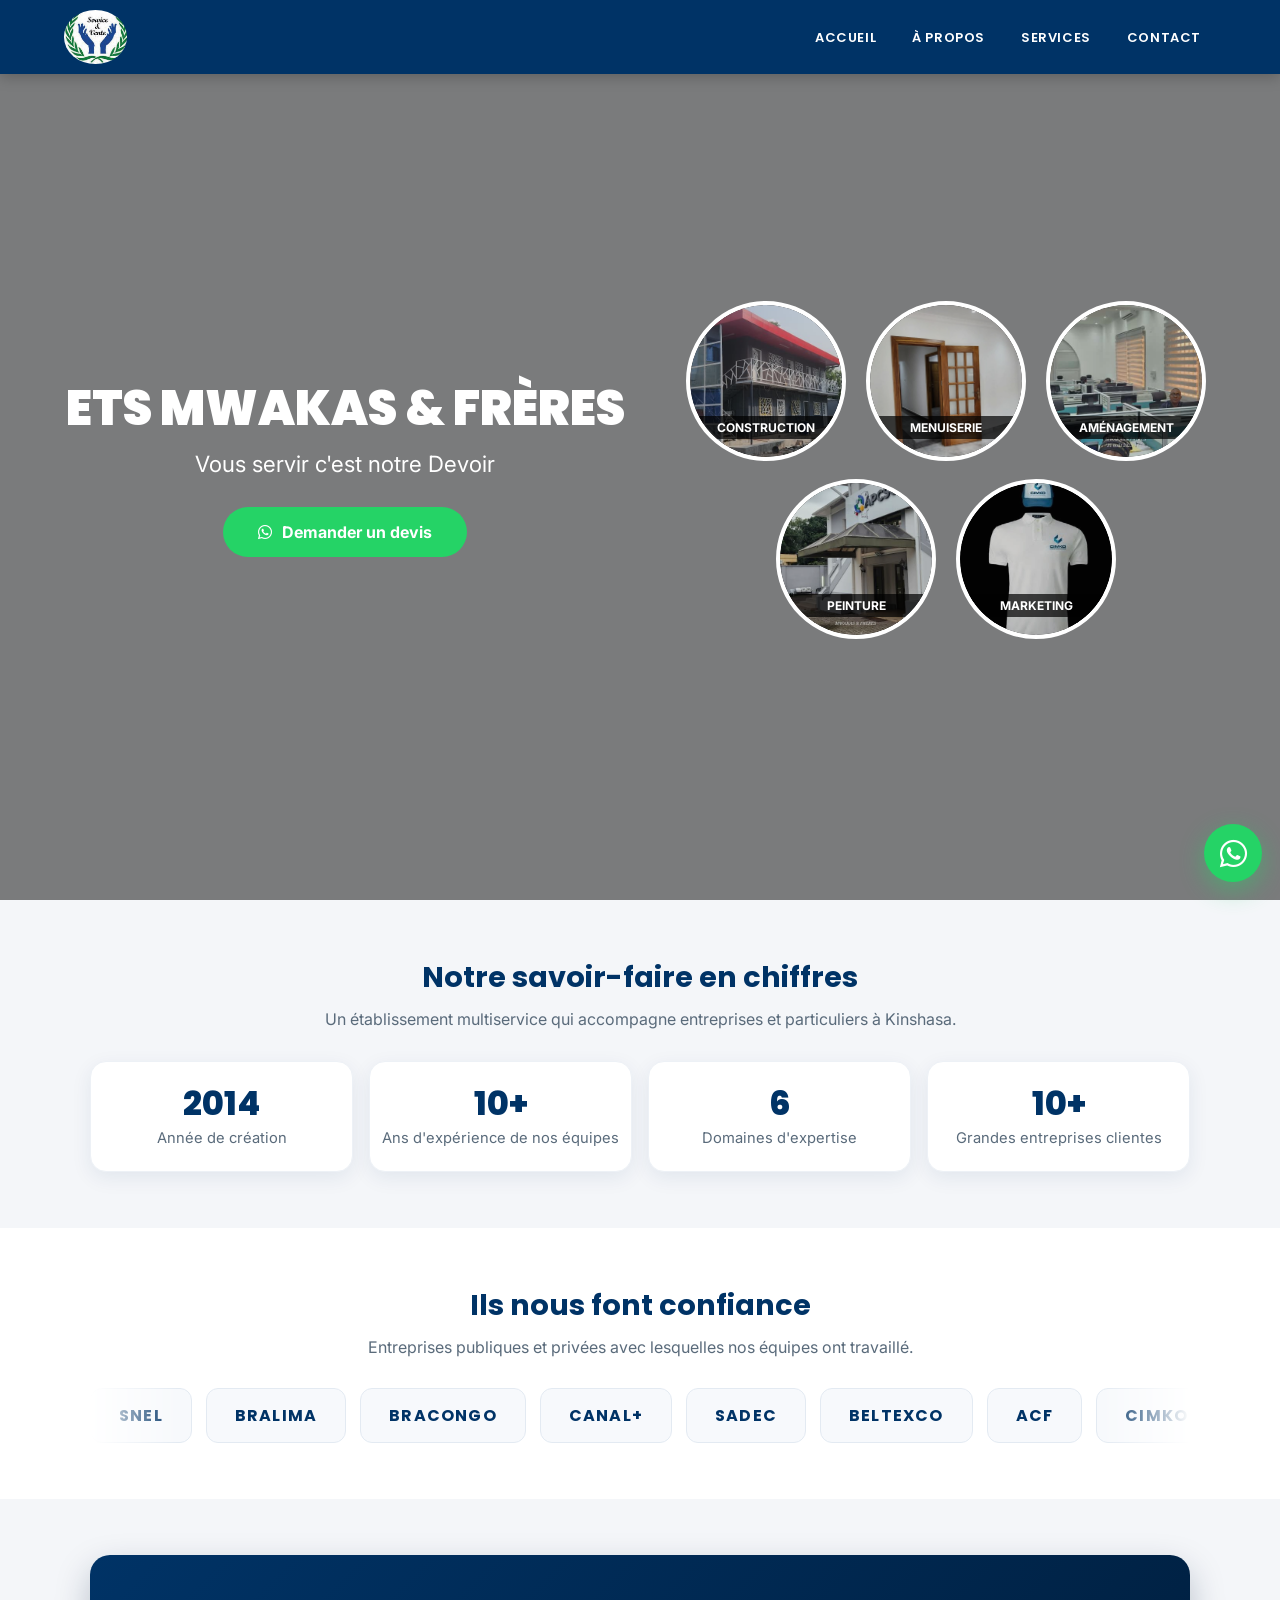
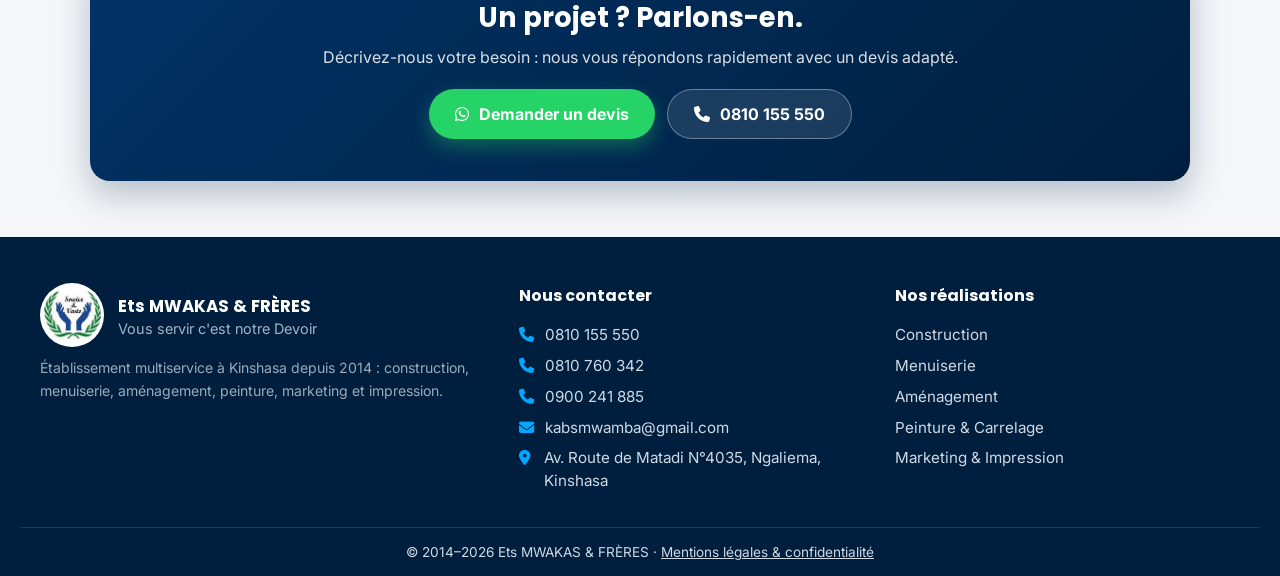
==== index.html @ efb4729e "Accueil : retour à l'image de fond d'origine Co-Authored-By: Claude Opus 5.5 <noreply@anthropic.com>" ====
<!DOCTYPE html>
<html lang="fr">
<head>
    <meta charset="UTF-8">
    <title>Ets MWAKAS &amp; FRÈRES – Construction, menuiserie et aménagement à Kinshasa</title>
<meta name="description" content="Établissement multiservice à Kinshasa depuis 2014 : génie civil, menuiserie, cloisons et aménagement, peinture, marketing et impression. Demandez votre devis sur WhatsApp.">
<meta name="theme-color" content="#003366">
<link rel="icon" type="image/png" sizes="32x32" href="images/site/favicon-32.png">
<link rel="icon" type="image/png" sizes="192x192" href="images/site/icon-192.png">
<link rel="apple-touch-icon" href="images/site/apple-touch-icon.png">
<meta property="og:type" content="website">
<meta property="og:locale" content="fr_FR">
<meta property="og:site_name" content="Ets MWAKAS &amp; FRÈRES">
<meta property="og:title" content="Ets MWAKAS &amp; FRÈRES – Construction, menuiserie et aménagement à Kinshasa">
<meta property="og:description" content="Établissement multiservice à Kinshasa depuis 2014 : génie civil, menuiserie, cloisons et aménagement, peinture, marketing et impression. Demandez votre devis sur WhatsApp.">
<meta property="og:url" content="https://muko-tech.github.io/mwakas/">
<meta property="og:image" content="https://muko-tech.github.io/mwakas/images/site/apercu-partage.jpg">
<meta property="og:image:width" content="1200">
<meta property="og:image:height" content="630">
<meta name="twitter:card" content="summary_large_image">
<link rel="preconnect" href="https://fonts.googleapis.com">
<link rel="preconnect" href="https://fonts.gstatic.com" crossorigin>
<link rel="stylesheet" href="https://fonts.googleapis.com/css2?family=Inter:wght@400;500;600;700&family=Poppins:wght@600;700;800&display=swap">
    <meta name="viewport" content="width=device-width, initial-scale=1.0">
    <!-- FontAwesome pour l'icône WhatsApp -->
    <link rel="stylesheet" href="https://cdnjs.cloudflare.com/ajax/libs/font-awesome/6.4.0/css/all.min.css">
    <style>
        /* --- STYLES GÉNÉRAUX --- */
        * {
            box-sizing: border-box;
            margin: 0;
            padding: 0;
        }

        html, body {
            font-family: 'Segoe UI', Arial, sans-serif;
            background-color: #f5f6fa;
            color: #2f3640;
            width: 100%;
            max-width: 100%;
            overflow-x: hidden;
        }

        /* --- BARRE DE NAVIGATION --- */
        nav {
            background-color: #003366;
            padding: 10px 0;
            position: fixed;
            top: 0;
            left: 0;
            width: 100%;
            z-index: 2000;
            box-shadow: 0 2px 10px rgba(0,0,0,0.3);
        }

        .nav-container {
            display: flex;
            justify-content: space-between;
            align-items: center;
            max-width: 1200px;
            margin: 0 auto;
            padding: 0 20px;
        }

        .logo img {
            height: 50px;
            width: auto;
            display: block;
        }

        .menu-toggle, .hamburger {
            display: none;
        }

        nav ul {
            list-style: none;
            display: flex;
            gap: 15px;
            margin: 0;
            padding: 0;
        }

        nav ul li a {
            color: white;
            text-decoration: none;
            padding: 8px 12px;
            font-weight: bold;
            text-transform: uppercase;
            font-size: 13px;
            white-space: nowrap;
            transition: color 0.3s;
        }

        nav ul li a:hover {
            color: #00a8ff;
        }

        /* --- SECTION HERO (GRAND ÉCRAN) --- */
        .hero {
            position: relative;
            width: 100%;
            min-height: 100vh;
            background: linear-gradient(rgba(0, 0, 0, 0.5), rgba(0, 0, 0, 0.5)), 
                        url('https://i.postimg.cc/sBZvbx2p/PEPEP.jpg') center/cover no-repeat;
            display: flex;
            align-items: center;
        }

        .hero-overlay {
            width: 100%;
            min-height: 100vh;
            display: flex;
            align-items: center;
            justify-content: flex-start;
            padding: 80px 5% 40px 5%; 
            gap: 50px;
        }

        /* --- GRILLE DE CADRES RONDS --- */
        .circle-grid {
            display: grid;
            grid-template-columns: repeat(2, 160px);
            gap: 20px;
            flex-shrink: 0;
        }

        .circle-item:nth-child(even) {
            margin-top: 40px;
        }

        .circle-item {
            position: relative;
            width: 160px;
            height: 160px;
            background: white;
            border-radius: 50%;
            transition: transform 0.3s ease;
            text-decoration: none;
            display: block;
            overflow: hidden;
            border: 4px solid white;
        }

        .circle-item:hover { 
            transform: scale(1.08); 
            z-index: 15; 
            box-shadow: 0 0 20px rgba(0, 162, 255, 0.5);
        }

        .circle-content {
            position: relative;
            width: 100%;
            height: 100%;
            background: #111;
            border-radius: 50%;
            overflow: hidden;
        }

        .circle-content img {
            width: 100%; 
            height: 100%; 
            object-fit: cover; 
            opacity: 0.85;
        }

        .circle-content span {
            position: absolute; 
            bottom: 12%; 
            left: 0; 
            width: 100%;
            color: white; 
            font-weight: bold; 
            font-size: 0.75rem;
            text-align: center; 
            background: rgba(0,0,0,0.7); 
            padding: 4px 0;
            text-transform: uppercase;
        }

        /* --- TEXTE ACCUEIL --- */
        .hero-text {
            color: white;
            flex-grow: 1;
            text-align: center;
            z-index: 5;
        }

        .hero-text h1 { 
            font-size: 3rem; 
            margin: 0; 
            font-weight: 900; 
            line-height: 1.1; 
        }

        .hero-text p { 
            font-size: 1.4rem; 
            margin: 15px 0 30px 0; 
        }

        .btn {
            background-color: #25D366;
            color: white;
            padding: 15px 35px;
            text-decoration: none;
            border-radius: 50px;
            font-weight: bold;
            display: inline-flex;
            align-items: center;
            gap: 10px;
            transition: background 0.3s;
        }

        .btn:hover { background-color: #1eb954; }

        /* ===================================================
           --- ADAPTATION MOBILE ET SCROLL ---
           =================================================== */
        @media (max-width: 768px) {
            /* 1. Navigation : Onglets serrés et "À PROPOS" sur une seule ligne */
            .nav-container {
                padding: 5px 10px;
            }

            .logo img {
                height: 38px;
            }

            nav ul {
                display: grid;
                grid-template-columns: repeat(2, auto);
                gap: 4px 10px;
                justify-content: end;
            }

            nav ul li a {
                font-size: 11px;
                padding: 2px 4px;
                white-space: nowrap !important; /* Force "À PROPOS" sur une seule ligne */
                display: block;
                text-align: center;
            }

            /* 2. Activation du SCROLL vertical sur mobile */
            .hero {
                height: auto !important;
                min-height: 100vh;
            }

            .hero-overlay {
                flex-direction: column;
                justify-content: flex-start;
                align-items: center;
                padding: 90px 15px 50px 15px; /* Espace sous la barre du haut */
                gap: 30px;
                height: auto !important;
                min-height: 100vh;
            }

            .hero-text {
                padding-right: 0;
                margin-top: 10px;
            }

            .hero-text h1 { 
                font-size: 1.8rem; 
                white-space: normal;
            }

            .hero-text p { 
                font-size: 1.1rem; 
                margin: 10px 0 20px 0;
            }

            /* 3. Disposition des bulles */
            .circle-grid {
                grid-template-columns: repeat(2, 130px);
                gap: 15px;
                margin-top: 10px;
            }

            .circle-item {
                width: 130px;
                height: 130px;
            }

            .circle-item:nth-child(even) {
                margin-top: 20px;
            }

            .circle-content span {
                font-size: 0.65rem;
            }
        }
        /* --- ACCUEIL MOBILE : tout visible sur le premier écran --- */
        @media (max-width: 768px) {
            /* Accueil : tout visible sur le premier écran */
            .hero, .hero-overlay { min-height: 100vh; min-height: 100svh; }
            .hero-overlay {
                justify-content: center !important;
                padding: 84px 16px 24px !important;
                gap: 28px !important;
            }
            .hero-text { margin-top: 0 !important; flex-grow: 0 !important; }
            .hero-text h1 { font-size: 1.75rem !important; letter-spacing: .5px; }
            .hero-text p { font-size: 1.05rem !important; margin: 8px 0 18px !important; opacity: .9; }
            .btn { padding: 13px 28px; font-size: 16px; }
            .circle-grid { grid-template-columns: repeat(2, 128px) !important; gap: 16px 22px !important; margin-top: 0 !important; }
            .circle-item { width: 128px !important; height: 128px !important; }
            .circle-item:nth-child(even) { margin-top: 18px !important; }
        }
    </style>
    <link rel="stylesheet" href="menu-mobile.css">
<link rel="stylesheet" href="site.css">
</head>
<body>

    <nav>
        <div class="nav-container">
            <div class="logo">
                <img src="images/site/logo.png" alt="Logo Ets MWAKAS &amp; FRÈRES">
            </div>

            <ul>
                <li><a href="index.html">Accueil</a></li>
                <li><a href="about.html">À propos</a></li>
                <li><a href="services.html">Services</a></li>
                <li><a href="contact.html">Contact</a></li>
            </ul>
            <button class="burger" type="button" aria-label="Ouvrir le menu" aria-expanded="false" aria-controls="menu-mobile">
                <span></span><span></span><span></span>
            </button>
        </div>
    </nav>

    <div class="menu-backdrop"></div>
    <aside class="menu-mobile" id="menu-mobile" aria-hidden="true">
        <div class="menu-label">Menu</div>
        <a href="index.html" class="menu-link active"><i class="fas fa-house"></i> Accueil <span class="chev">›</span></a>
        <a href="about.html" class="menu-link"><i class="fas fa-users"></i> À propos <span class="chev">›</span></a>
        <a href="services.html" class="menu-link"><i class="fas fa-screwdriver-wrench"></i> Services <span class="chev">›</span></a>
        <a href="contact.html" class="menu-link"><i class="fas fa-envelope"></i> Contact <span class="chev">›</span></a>
        <a href="https://wa.me/243810155550?text=Bonjour%2C%20je%20vous%20contacte%20depuis%20votre%20site.%20Je%20souhaite%20demander%20un%20devis." target="_blank" rel="noopener" class="menu-cta"><i class="fab fa-whatsapp"></i> Demander un devis</a>
        <div class="menu-slogan">Vous servir c'est notre Devoir</div>
    </aside>

    <div class="hero">
        <div class="hero-overlay">
            <div class="hero-text">
                <h1>ETS MWAKAS & FRÈRES</h1>
                <p>Vous servir c'est notre Devoir</p>
                <a href="https://wa.me/243810155550?text=Bonjour%2C%20je%20vous%20contacte%20depuis%20votre%20site.%20Je%20souhaite%20demander%20un%20devis." target="_blank" rel="noopener" class="btn">
                    <i class="fab fa-whatsapp"></i> Demander un devis
                </a>
            </div>

            <div class="circle-grid">
                <a href="portfolio-construction.html" class="circle-item">
                    <div class="circle-content">
                        <img src="images/construction/batiment-conteneurs-termine.jpg" alt="Construction">
                        <span>CONSTRUCTION</span>
                    </div>
                </a>
                <a href="portfolio-menuiserie.html" class="circle-item">
                    <div class="circle-content">
                        <img src="images/menuiserie/porte-vitree-bois-posee.jpg" alt="Menuiserie">
                        <span>MENUISERIE</span>
                    </div>
                </a>
                <a href="portfolio-cloisons.html" class="circle-item">
                    <div class="circle-content">
                        <img src="images/amenagement/open-space-cloisons-bureaux.jpg" alt="Aménagement">
                        <span>AMÉNAGEMENT</span>
                    </div>
                </a>
                <a href="portfolio-peinture.html" class="circle-item">
                    <div class="circle-content">
                        <img src="images/peinture/facade-apcsc-peinture.jpg" alt="Peinture">
                        <span>PEINTURE</span>
                    </div>
                </a>
                <a href="portfolio-marketing.html" class="circle-item">
                    <div class="circle-content">
                        <img src="images/marketing/polo-brode-logo-entreprise.jpg" alt="Marketing">
                        <span>MARKETING</span>
                    </div>
                </a>
            </div>
        </div>
    </div>


<div class="band">
  <div class="band-inner">
    <h2 class="band-title">Notre savoir-faire en chiffres</h2>
    <p class="band-sub">Un établissement multiservice qui accompagne entreprises et particuliers à Kinshasa.</p>
    <div class="stats">
      <div class="stat"><b>2014</b><span>Année de création</span></div>
      <div class="stat"><b>10+</b><span>Ans d'expérience de nos équipes</span></div>
      <div class="stat"><b>6</b><span>Domaines d'expertise</span></div>
      <div class="stat"><b>10+</b><span>Grandes entreprises clientes</span></div>
    </div>
  </div>
</div>

<div class="band band-white">
  <div class="band-inner">
    <h2 class="band-title">Ils nous font confiance</h2>
    <p class="band-sub">Entreprises publiques et privées avec lesquelles nos équipes ont travaillé.</p>
    <div class="refs"><div class="refs-track"><span class="ref">SNEL</span><span class="ref">BRALIMA</span><span class="ref">BRACONGO</span><span class="ref">CANAL+</span><span class="ref">SADEC</span><span class="ref">BELTEXCO</span><span class="ref">ACF</span><span class="ref">CIMKO</span><span class="ref">INSS</span><span class="ref">Ets LEONIDAS</span><span class="ref" aria-hidden="true">SNEL</span><span class="ref" aria-hidden="true">BRALIMA</span><span class="ref" aria-hidden="true">BRACONGO</span><span class="ref" aria-hidden="true">CANAL+</span><span class="ref" aria-hidden="true">SADEC</span><span class="ref" aria-hidden="true">BELTEXCO</span><span class="ref" aria-hidden="true">ACF</span><span class="ref" aria-hidden="true">CIMKO</span><span class="ref" aria-hidden="true">INSS</span><span class="ref" aria-hidden="true">Ets LEONIDAS</span></div></div>
  </div>
</div>

<div class="band">
  <div class="band-inner">
    <div class="cta-band">
      <h2>Un projet ? Parlons-en.</h2>
      <p>Décrivez-nous votre besoin : nous vous répondons rapidement avec un devis adapté.</p>
      <div class="cta-actions">
        <a class="btn-wa" href="https://wa.me/243810155550?text=Bonjour%2C%20je%20vous%20contacte%20depuis%20votre%20site.%20Je%20souhaite%20demander%20un%20devis." target="_blank" rel="noopener"><i class="fab fa-whatsapp"></i> Demander un devis</a>
        <a class="btn-ghost" href="tel:+243810155550"><i class="fas fa-phone"></i> 0810 155 550</a>
      </div>
    </div>
  </div>
</div>

<a class="wa-float" href="https://wa.me/243810155550?text=Bonjour%2C%20je%20vous%20contacte%20depuis%20votre%20site.%20Je%20souhaite%20demander%20un%20devis." target="_blank" rel="noopener" aria-label="Écrire sur WhatsApp"><i class="fab fa-whatsapp"></i></a>

<footer class="site-footer">
  <div class="footer-grid">
    <div class="f-brand-text">
      <div class="f-brand">
        <img src="images/site/logo.png" alt="Logo Ets MWAKAS &amp; FRÈRES">
        <div><strong>Ets MWAKAS &amp; FRÈRES</strong><span>Vous servir c'est notre Devoir</span></div>
      </div>
      <p>Établissement multiservice à Kinshasa depuis 2014 : construction, menuiserie, aménagement, peinture, marketing et impression.</p>
    </div>
    <div class="f-col">
      <h4>Nous contacter</h4>
      <a href="tel:+243810155550"><i class="fas fa-phone"></i> 0810 155 550</a>
      <a href="tel:+243810760342"><i class="fas fa-phone"></i> 0810 760 342</a>
      <a href="tel:+243900241885"><i class="fas fa-phone"></i> 0900 241 885</a>
      <a href="mailto:kabsmwamba@gmail.com"><i class="fas fa-envelope"></i> kabsmwamba@gmail.com</a>
      <p><i class="fas fa-location-dot"></i> Av. Route de Matadi N°4035, Ngaliema, Kinshasa</p>
    </div>
    <div class="f-col">
      <h4>Nos réalisations</h4>
      <a href="portfolio-construction.html">Construction</a>
      <a href="portfolio-menuiserie.html">Menuiserie</a>
      <a href="portfolio-cloisons.html">Aménagement</a>
      <a href="portfolio-peinture.html">Peinture &amp; Carrelage</a>
      <a href="portfolio-marketing.html">Marketing &amp; Impression</a>
    </div>
  </div>
  <div class="footer-bottom">© 2014–2026 Ets MWAKAS &amp; FRÈRES · <a href="mentions-legales.html">Mentions légales &amp; confidentialité</a></div>
</footer>
    <script src="menu-mobile.js"></script>
<script src="site.js"></script>

</body>
</html>
---- menu-mobile.css ----
/* Menu mobile Ets MWAKAS & FRÈRES — burger + panneau latéral (téléphone uniquement) */
/* ===================================================
   --- MENU MOBILE (burger) — téléphone uniquement ---
   =================================================== */
.burger, .menu-mobile, .menu-backdrop { display: none; }

/* Dimensionnement identique sur toutes les pages */
.burger, .menu-mobile, .menu-mobile * { box-sizing: border-box; }

/* Anciens menus burger remplacés */
.menu-toggle, .hamburger { display: none !important; }

@media (max-width: 768px) {
    nav { padding: 0; }
    .nav-container { height: 64px; padding: 0 16px; }
    .logo img { height: 42px; border-radius: 6px; }
    nav ul { display: none !important; }

    /* Bouton burger */
    .burger {
        display: flex; flex-direction: column; justify-content: center; gap: 6px;
        width: 46px; height: 46px; padding: 0 11px;
        background: rgba(255,255,255,0.08); border: 1px solid rgba(255,255,255,0.18);
        border-radius: 12px; cursor: pointer; position: relative; z-index: 2200;
        -webkit-tap-highlight-color: transparent;
    }
    .burger span {
        display: block; height: 2px; width: 100%; background: #fff; border-radius: 2px;
        transition: transform .35s ease, opacity .25s ease;
    }
    .burger span:nth-child(2) { width: 70%; margin-left: auto; }
    body.menu-open .burger span:nth-child(1) { transform: translateY(8px) rotate(45deg); }
    body.menu-open .burger span:nth-child(2) { opacity: 0; }
    body.menu-open .burger span:nth-child(3) { transform: translateY(-8px) rotate(-45deg); }

    /* Fond assombri */
    .menu-backdrop {
        display: block; position: fixed; inset: 0; z-index: 2050;
        background: rgba(0, 20, 40, 0.45);
        -webkit-backdrop-filter: blur(4px); backdrop-filter: blur(4px);
        opacity: 0; pointer-events: none; transition: opacity .35s ease;
    }
    body.menu-open .menu-backdrop { opacity: 1; pointer-events: auto; }

    /* Panneau qui glisse depuis la droite */
    .menu-mobile {
        display: flex; flex-direction: column;
        position: fixed; top: 0; right: 0; bottom: 0; z-index: 2100;
        width: 84%; max-width: 360px;
        padding: 90px 24px calc(24px + env(safe-area-inset-bottom));
        background: linear-gradient(160deg, #003366 0%, #001a33 100%);
        box-shadow: -10px 0 40px rgba(0,0,0,0.35);
        border-radius: 24px 0 0 24px;
        transform: translateX(105%); transition: transform .4s cubic-bezier(.22,.9,.3,1);
    }
    body.menu-open .menu-mobile { transform: translateX(0); }
    body.menu-open { overflow: hidden; }

    .menu-mobile .menu-label {
        color: rgba(255,255,255,0.5); font-size: 12px; letter-spacing: 2px;
        text-transform: uppercase; margin-bottom: 14px;
    }
    .menu-mobile a.menu-link {
        display: flex; align-items: center; gap: 16px;
        color: #fff; text-decoration: none; font-size: 20px; font-weight: 600;
        padding: 16px 14px; border-radius: 14px; margin-bottom: 6px;
        opacity: 0; transform: translateX(20px);
        transition: background .2s, opacity .4s ease, transform .4s ease;
    }
    .menu-mobile a.menu-link i {
        width: 40px; height: 40px; display: grid; place-items: center;
        background: rgba(255,255,255,0.08); border-radius: 12px; font-size: 16px; color: #00a8ff;
    }
    .menu-mobile a.menu-link .chev { margin-left: auto; opacity: .4; font-size: 14px; }
    .menu-mobile a.menu-link:active, .menu-mobile a.menu-link.active { background: rgba(0,168,255,0.15); }
    body.menu-open .menu-mobile a.menu-link { opacity: 1; transform: none; }
    body.menu-open .menu-mobile a.menu-link:nth-of-type(1) { transition-delay: .08s; }
    body.menu-open .menu-mobile a.menu-link:nth-of-type(2) { transition-delay: .13s; }
    body.menu-open .menu-mobile a.menu-link:nth-of-type(3) { transition-delay: .18s; }
    body.menu-open .menu-mobile a.menu-link:nth-of-type(4) { transition-delay: .23s; }

    .menu-mobile .menu-cta {
        margin-top: auto; display: flex; justify-content: center; align-items: center; gap: 10px;
        background: #25D366; color: #fff; text-decoration: none; font-weight: bold; font-size: 17px;
        padding: 16px; border-radius: 16px; box-shadow: 0 8px 20px rgba(37,211,102,0.3);
    }
    .menu-mobile .menu-slogan {
        text-align: center; color: rgba(255,255,255,0.55); font-size: 13px; margin-top: 14px;
    }
}
---- site.css ----
/* =====================================================================
   Ets MWAKAS & FRÈRES — styles communs à toutes les pages
   (chargé en dernier : harmonise polices, menu, pied de page,
    bouton WhatsApp, visionneuse photo, filtres, bandeaux)
   ===================================================================== */

:root {
  --navy: #003366;
  --navy-dark: #001f3f;
  --accent: #00a8ff;
  --wa: #25D366;
  --text: #2f3640;
  --muted: #5a6b7b;
  --bg: #f4f6f9;
  --font-title: 'Poppins', 'Segoe UI', Arial, sans-serif;
  --font-text: 'Inter', 'Segoe UI', Arial, sans-serif;
}

html, body { font-family: var(--font-text); background: var(--bg); color: var(--text); }
h1, h2, h3, h4, .hero h1 { font-family: var(--font-title); }
img { max-width: 100%; }

/* ---------- Menu du haut (ordinateur) : identique sur toutes les pages ---------- */
@media (min-width: 769px) {
  nav { background: var(--navy) !important; padding: 10px 0 !important;
        box-shadow: 0 2px 14px rgba(0,0,0,.25) !important; top: 0; left: 0; }
  nav .nav-container { max-width: 1200px; margin: 0 auto; padding: 0 24px;
        display: flex; justify-content: space-between; align-items: center; }
  nav .logo img { height: 54px !important; width: auto; display: block; }
  nav ul { display: flex !important; gap: 6px !important; list-style: none; margin: 0; padding: 0; }
  nav ul li a { font-family: var(--font-title) !important; font-size: 13px !important; font-weight: 600 !important;
        text-transform: uppercase !important; letter-spacing: .6px; color: #fff !important;
        padding: 9px 15px !important; border-radius: 8px; text-decoration: none; transition: background .2s; }
  nav ul li a:hover, nav ul li a.active { background: rgba(255,255,255,.12); color: #fff !important; }
}
nav .logo img { border-radius: 50%; }

/* ---------- Accueil : 5 bulles (3 + 2, en nid d'abeille) ---------- */
.circle-grid { display: flex !important; flex-wrap: wrap; justify-content: center;
               gap: 18px 20px !important; width: min(540px, 100%); }
.circle-grid .circle-item, .circle-grid .circle-item:nth-child(n) {
  width: 160px !important; height: 160px !important; margin: 0 !important; }
@media (max-width: 768px) {
  .circle-grid { gap: 12px !important; width: min(340px, 100%); }
  .circle-grid .circle-item, .circle-grid .circle-item:nth-child(n) { width: 100px !important; height: 100px !important; }
  .circle-content span { font-size: .56rem !important; padding: 3px 0 !important; bottom: 13% !important; letter-spacing: .3px; }
}

/* ---------- Suppression des effets de survol inutiles (cartes qui montent) ---------- */
.about-text-card:hover, .feature-card:hover, .contact-info-card:hover, .contact-img-box:hover,
.service-card:hover, .circle-item:hover, .about-img-box:hover img { transform: none !important; }
.gallery img:hover { transform: scale(1.03) !important; }

/* ---------- Bouton WhatsApp flottant ---------- */
.wa-float {
  position: fixed; right: 18px; bottom: calc(18px + env(safe-area-inset-bottom)); z-index: 1900;
  width: 58px; height: 58px; border-radius: 50%; background: var(--wa); color: #fff;
  display: grid; place-items: center; font-size: 31px; text-decoration: none;
  box-shadow: 0 8px 24px rgba(37,211,102,.45); animation: wa-pulse 2.6s ease-out infinite;
}
.wa-float:hover { filter: brightness(1.05); }
@keyframes wa-pulse {
  0% { box-shadow: 0 0 0 0 rgba(37,211,102,.55), 0 8px 24px rgba(37,211,102,.4); }
  70% { box-shadow: 0 0 0 16px rgba(37,211,102,0), 0 8px 24px rgba(37,211,102,.4); }
  100% { box-shadow: 0 0 0 0 rgba(37,211,102,0), 0 8px 24px rgba(37,211,102,.4); }
}
body.menu-open .wa-float, body.lb-open .wa-float { display: none; }
@media (max-width: 768px) { .wa-float { width: 54px; height: 54px; font-size: 28px; right: 14px; } }

/* ---------- Bandeaux (chiffres, références, appel à l'action) ---------- */
.band { padding: 56px 20px; }
.band-inner { max-width: 1100px; margin: 0 auto; }
.band-title { font-family: var(--font-title); color: var(--navy); text-align: center;
              font-size: 1.8rem; font-weight: 700; margin: 0 0 8px; }
.band-sub { text-align: center; color: var(--muted); margin: 0 auto 28px; max-width: 640px; line-height: 1.6; }
.band-white { background: #fff; }

.stats { display: grid; grid-template-columns: repeat(4, 1fr); gap: 16px; }
.stat { background: #fff; border-radius: 16px; padding: 24px 12px; text-align: center;
        box-shadow: 0 6px 20px rgba(0,51,102,.08); border: 1px solid #edf1f6; }
.stat b { display: block; font-family: var(--font-title); font-size: 2.1rem; font-weight: 800; color: var(--navy); line-height: 1.1; }
.stat span { display: block; margin-top: 6px; color: var(--muted); font-size: .92rem; }

.refs { overflow: hidden; -webkit-mask-image: linear-gradient(90deg, transparent, #000 8%, #000 92%, transparent);
        mask-image: linear-gradient(90deg, transparent, #000 8%, #000 92%, transparent); }
.refs-track { display: flex; gap: 14px; width: max-content; animation: defile 32s linear infinite; }
.ref { font-family: var(--font-title); font-weight: 700; letter-spacing: 1.2px; color: var(--navy);
       background: #f7f9fc; border: 1px solid #e3eaf2; border-radius: 12px; padding: 14px 28px; white-space: nowrap; }
.refs:hover .refs-track { animation-play-state: paused; }
@keyframes defile { to { transform: translateX(-50%); } }
@media (prefers-reduced-motion: reduce) {
  .refs-track { animation: none; flex-wrap: wrap; width: auto; justify-content: center; }
  .refs-track .ref[aria-hidden="true"] { display: none; }
  .wa-float { animation: none; }
}

.cta-band { background: linear-gradient(135deg, var(--navy), var(--navy-dark)); color: #fff; text-align: center;
            border-radius: 20px; padding: 42px 22px; box-shadow: 0 14px 34px rgba(0,31,63,.25); }
.cta-band h2 { font-family: var(--font-title); font-size: 1.7rem; margin: 0 0 8px; color: #fff; }
.cta-band p { margin: 0 0 22px; opacity: .85; }
.cta-actions { display: flex; gap: 12px; justify-content: center; flex-wrap: wrap; }
.btn-wa, .btn-ghost { display: inline-flex; align-items: center; gap: 10px; padding: 14px 26px; border-radius: 999px;
                      font-weight: 700; text-decoration: none; font-size: 1rem; }
.btn-wa { background: var(--wa); color: #fff; box-shadow: 0 8px 20px rgba(37,211,102,.35); }
.btn-ghost { background: rgba(255,255,255,.1); color: #fff; border: 1px solid rgba(255,255,255,.35); }

@media (max-width: 768px) {
  .band { padding: 40px 16px; }
  .band-title { font-size: 1.4rem !important; margin: 0 0 8px !important; }
  .stats { grid-template-columns: repeat(2, 1fr); gap: 12px; }
  .stat b { font-size: 1.7rem; }
  .cta-band h2 { font-size: 1.35rem !important; margin: 0 0 8px !important; }
  .btn-wa, .btn-ghost { width: 100%; justify-content: center; }
}

/* ---------- Galeries : filtres ---------- */
.gallery-filters { max-width: 1200px; margin: 30px auto 0; padding: 0 20px; display: flex; gap: 10px;
                   flex-wrap: wrap; justify-content: center; }
.gallery-filters button { font: 600 14px var(--font-text); border: 1px solid #cfdbe7; background: #fff; color: var(--navy);
                          padding: 9px 18px; border-radius: 999px; cursor: pointer; white-space: nowrap; transition: .2s; }
.gallery-filters button .n { opacity: .55; font-weight: 500; margin-left: 4px; }
.gallery-filters button.active { background: var(--navy); color: #fff; border-color: var(--navy); }
.gallery-filters + .gallery { padding-top: 24px !important; }
.gallery img[hidden] { display: none !important; }
@media (max-width: 768px) {
  .gallery-filters { flex-wrap: nowrap; overflow-x: auto; justify-content: flex-start; padding: 0 16px 4px;
                     margin-top: 20px; scrollbar-width: none; }
  .gallery-filters::-webkit-scrollbar { display: none; }
}

/* ---------- Galeries : autres réalisations ---------- */
.real-cards { display: grid; grid-template-columns: repeat(4, 1fr); gap: 16px; margin-bottom: 36px; }
.real-card { position: relative; display: block; border-radius: 14px; overflow: hidden; aspect-ratio: 4 / 3;
             text-decoration: none; box-shadow: 0 6px 18px rgba(0,0,0,.12); }
.real-card img { width: 100%; height: 100%; object-fit: cover; display: block; transition: transform .4s; }
.real-card:hover img { transform: scale(1.05); }
.real-card span { position: absolute; left: 0; right: 0; bottom: 0; padding: 26px 14px 12px; color: #fff;
                  font: 700 1rem var(--font-title); background: linear-gradient(transparent, rgba(0,0,0,.75)); }
@media (max-width: 768px) { .real-cards { grid-template-columns: repeat(2, 1fr); gap: 12px; } }

/* ---------- Visionneuse photo ---------- */
.lb { position: fixed; inset: 0; z-index: 3000; background: rgba(4,10,20,.95); display: none;
      align-items: center; justify-content: center; touch-action: pan-y; }
.lb.open { display: flex; }
.lb img { max-width: 92vw; max-height: 78vh; border-radius: 10px; box-shadow: 0 20px 60px rgba(0,0,0,.6);
          user-select: none; -webkit-user-drag: none; transition: opacity .2s; }
.lb-btn { position: absolute; border: 0; cursor: pointer; color: #fff; background: rgba(255,255,255,.12);
          display: grid; place-items: center; border-radius: 50%; transition: background .2s; }
.lb-btn:hover { background: rgba(255,255,255,.25); }
.lb-prev, .lb-next { top: 50%; transform: translateY(-50%); width: 54px; height: 54px; font-size: 22px; }
.lb-prev { left: 18px; } .lb-next { right: 18px; }
.lb-close { top: 14px; right: 14px; width: 46px; height: 46px; font-size: 22px; }
.lb-count { pointer-events: none; position: absolute; top: 26px; left: 22px; color: #fff; font: 600 14px var(--font-text); opacity: .85; }
.lb-cap { pointer-events: none; position: absolute; left: 0; right: 0; bottom: calc(22px + env(safe-area-inset-bottom)); text-align: center;
          color: #dfe7ef; font-size: 14px; padding: 0 70px; }
@media (max-width: 768px) {
  .lb img { max-width: 100vw; max-height: 70vh; border-radius: 0; }
  .lb-prev, .lb-next { top: auto; bottom: calc(14px + env(safe-area-inset-bottom)); transform: none; width: 48px; height: 48px; }
  .lb-prev { left: 14px; } .lb-next { right: 14px; }
  .lb-cap { bottom: calc(28px + env(safe-area-inset-bottom)); font-size: 13px; padding: 0 74px; }
}

/* ---------- Page Contact : carte ---------- */
.map-box { padding: 0 !important; overflow: hidden; position: relative; min-height: 340px; background: #e8eef4; }
.map-box iframe { width: 100%; height: 100%; min-height: 340px; border: 0; display: block; }
.map-btn { position: absolute; left: 50%; bottom: 16px; transform: translateX(-50%); background: var(--navy); color: #fff;
           text-decoration: none; padding: 11px 20px; border-radius: 999px; font-weight: 700; font-size: .95rem;
           box-shadow: 0 6px 18px rgba(0,0,0,.25); white-space: nowrap; display: inline-flex; gap: 8px; align-items: center; }
.contact-detail a { color: inherit; text-decoration: none; border-bottom: 1px dashed rgba(0,51,102,.35); }
.contact-detail a:hover { color: var(--navy); }

/* ---------- Page Services : actions des cartes ---------- */
.service-actions { display: flex; flex-direction: column; gap: 8px; margin-top: 18px; }
.service-actions .btn-service { margin-top: 0 !important; }
.btn-real { color: var(--muted); font-size: .88rem; font-weight: 600; text-decoration: none; }
.btn-real:hover { color: var(--navy); }

/* ---------- Pied de page commun ---------- */
footer.site-footer { background: var(--navy-dark); color: #cfd9e4; padding: 46px 20px 0; margin: 0; text-align: left; font-size: .95rem; }
.footer-grid { max-width: 1200px; margin: 0 auto; display: grid; grid-template-columns: 1.3fr 1fr 1fr; gap: 30px; padding-bottom: 30px; }
.f-brand { display: flex; gap: 14px; align-items: center; }
.f-brand img { width: 64px; height: 64px; object-fit: contain; background: #fff; border-radius: 50%; padding: 3px; }
.f-brand strong { display: block; color: #fff; font-family: var(--font-title); font-size: 1.05rem; }
.f-brand span { font-size: .9rem; opacity: .8; }
.f-brand-text p { margin: 10px 0 0; font-size: .88rem; line-height: 1.6; opacity: .75; }
.site-footer h4 { color: #fff; font-family: var(--font-title); font-size: 1rem; margin: 0 0 12px !important; text-align: left !important; }
.site-footer .f-col a, .site-footer .f-col p { color: #cfd9e4; text-decoration: none; display: flex; gap: 10px; align-items: baseline;
                                               padding: 4px 0; margin: 0; line-height: 1.5; }
.site-footer .f-col a:hover { color: #fff; }
.site-footer .f-col i { width: 16px; color: var(--accent); }
.footer-bottom { border-top: 1px solid rgba(255,255,255,.12); text-align: center; padding: 16px 16px calc(16px + env(safe-area-inset-bottom)); font-size: .85rem; }
.footer-bottom a { color: #cfd9e4; text-decoration: underline; }
@media (max-width: 768px) {
  footer.site-footer { padding: 36px 18px 0; }
  .footer-grid { grid-template-columns: 1fr; gap: 24px; }
  .footer-bottom { padding-bottom: calc(80px + env(safe-area-inset-bottom)); }
}
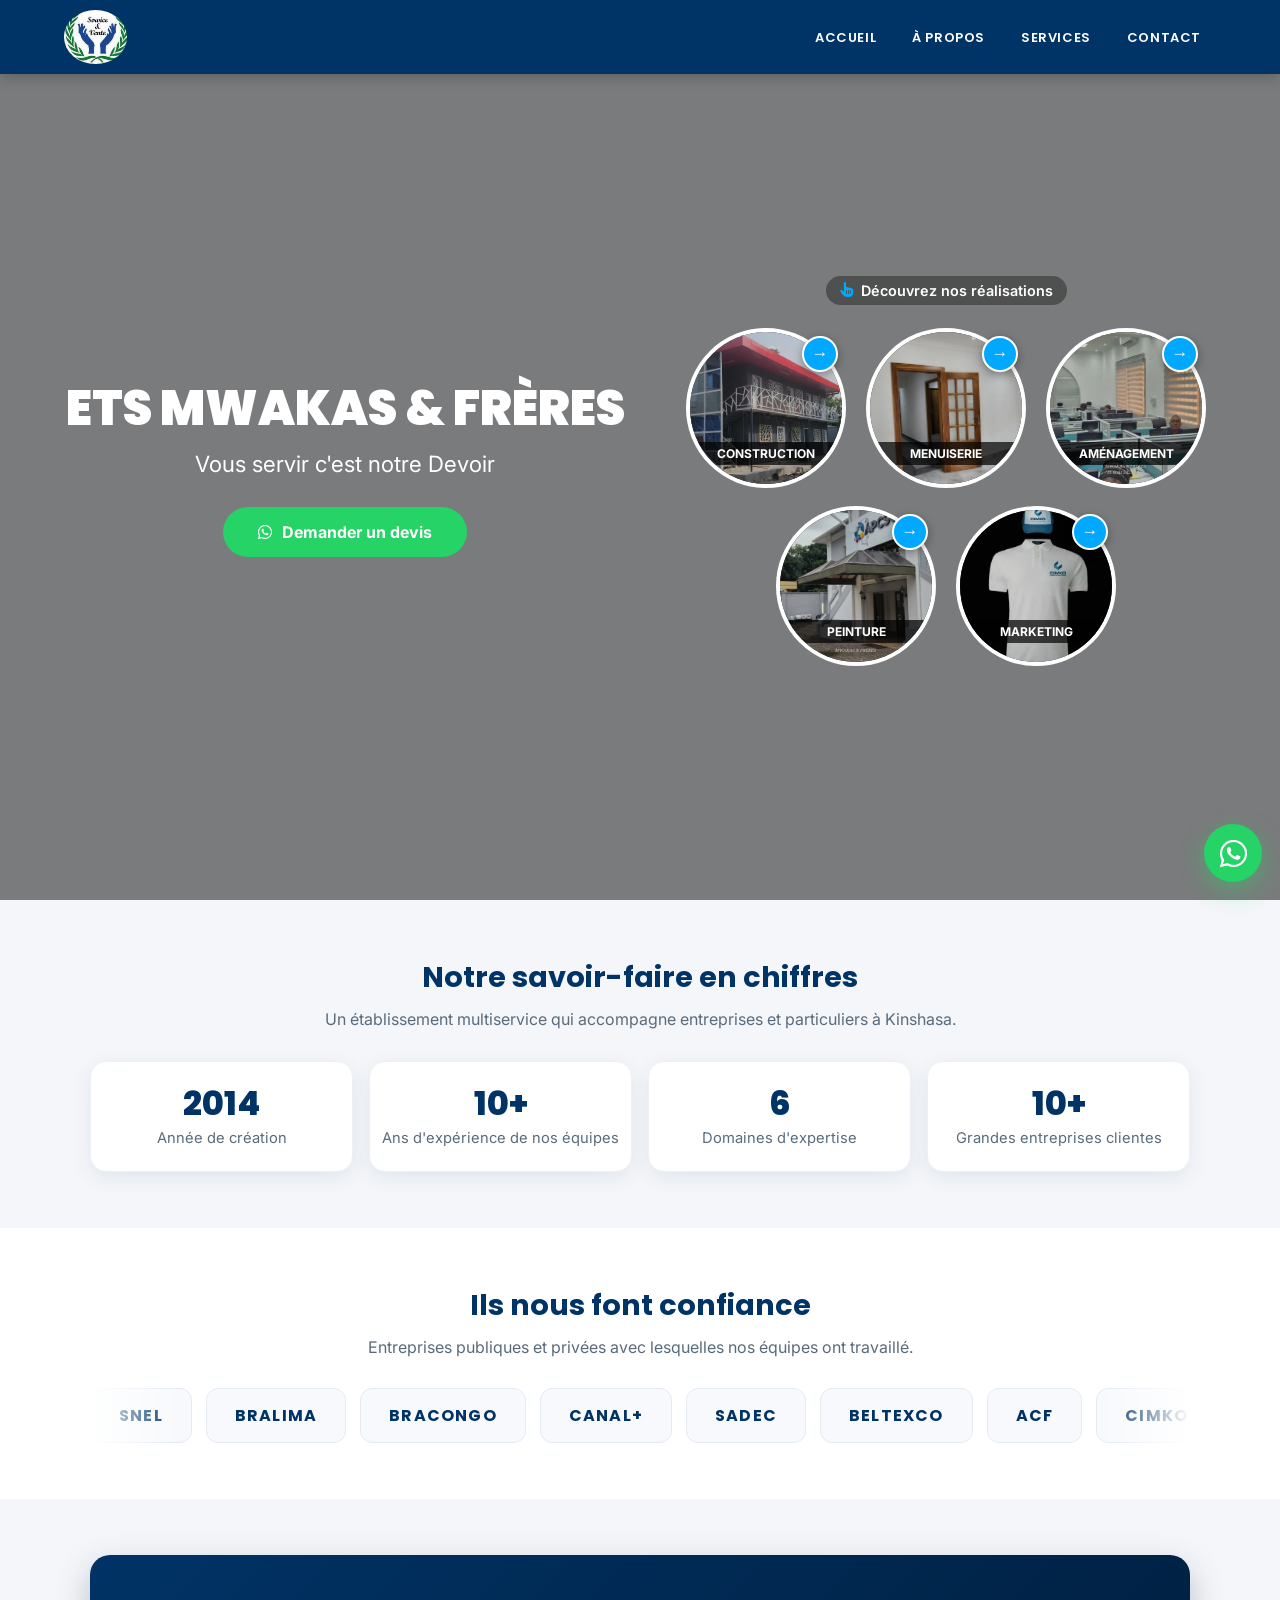
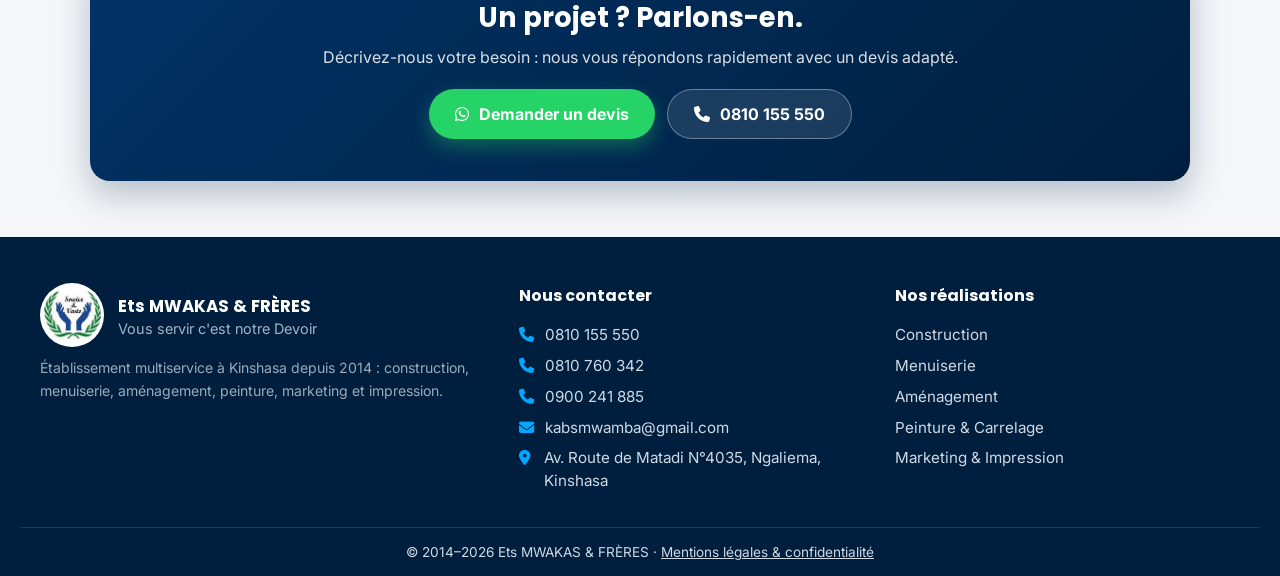
==== commit 31aa8b6e: "Accueil : bulles visiblement cliquables (flèche, invitation, halo d'appel, effet au toucher) Co-Auth" ====
--- a/index.html
+++ b/index.html
@@ -354,6 +354,7 @@
             </div>
 
             <div class="circle-grid">
+                <p class="circle-hint"><span><i class="fas fa-hand-pointer"></i> Découvrez nos réalisations</span></p>
                 <a href="portfolio-construction.html" class="circle-item">
                     <div class="circle-content">
                         <img src="images/construction/batiment-conteneurs-termine.jpg" alt="Construction">
--- a/site.css
+++ b/site.css
@@ -48,7 +48,7 @@
 
 /* ---------- Suppression des effets de survol inutiles (cartes qui montent) ---------- */
 .about-text-card:hover, .feature-card:hover, .contact-info-card:hover, .contact-img-box:hover,
-.service-card:hover, .circle-item:hover, .about-img-box:hover img { transform: none !important; }
+.service-card:hover, .about-img-box:hover img { transform: none !important; }
 .gallery img:hover { transform: scale(1.03) !important; }
 
 /* ---------- Bouton WhatsApp flottant ---------- */
@@ -195,3 +195,44 @@
   .footer-grid { grid-template-columns: 1fr; gap: 24px; }
   .footer-bottom { padding-bottom: calc(80px + env(safe-area-inset-bottom)); }
 }
+
+/* ---------- Accueil : montrer que les bulles sont cliquables ---------- */
+.circle-hint { flex-basis: 100%; text-align: center; margin: 0 0 4px; }
+.circle-hint span { display: inline-flex; align-items: center; gap: 8px; color: #fff; font: 600 .9rem var(--font-text);
+                    background: rgba(0,0,0,.35); border: 1px solid rgba(255,255,255,.25); padding: 6px 14px; border-radius: 999px;
+                    -webkit-backdrop-filter: blur(4px); backdrop-filter: blur(4px); }
+.circle-hint i { color: var(--accent); }
+.circle-grid .circle-item { overflow: visible !important; cursor: pointer; transition: transform .25s ease, box-shadow .25s ease, border-color .25s ease !important; }
+/* petite flèche : le signe universel « on peut ouvrir » */
+.circle-grid .circle-item::after {
+  content: "\2192"; font-family: Arial, sans-serif; font-weight: 700; line-height: 1;
+  position: absolute; right: 4px; top: 4px; width: 32px; height: 32px; border-radius: 50%;
+  background: var(--accent); color: #fff; font-size: 17px; display: grid; place-items: center;
+  border: 2px solid #fff; box-shadow: 0 3px 10px rgba(0,0,0,.35); transition: transform .25s ease; z-index: 2;
+}
+.circle-grid .circle-content img { transition: transform .4s ease, opacity .3s; }
+@media (hover: hover) {
+  .circle-grid .circle-item:hover { transform: translateY(-4px) scale(1.04) !important; border-color: var(--accent) !important;
+                                    box-shadow: 0 10px 28px rgba(0,168,255,.45) !important; }
+  .circle-grid .circle-item:hover::after { transform: translateX(3px); }
+  .circle-grid .circle-item:hover .circle-content img { transform: scale(1.08); opacity: 1; }
+}
+.circle-grid .circle-item:active { transform: scale(.95) !important; }
+.circle-grid .circle-item:focus-visible { outline: 3px solid var(--accent); outline-offset: 4px; }
+/* invitation discrète au chargement : un halo passe d'une bulle à l'autre, deux fois */
+.circle-grid .circle-item { animation: bulle-invite 1.6s ease-out 2; }
+.circle-grid .circle-item:nth-of-type(1) { animation-delay: .8s; }
+.circle-grid .circle-item:nth-of-type(2) { animation-delay: 1.05s; }
+.circle-grid .circle-item:nth-of-type(3) { animation-delay: 1.3s; }
+.circle-grid .circle-item:nth-of-type(4) { animation-delay: 1.55s; }
+.circle-grid .circle-item:nth-of-type(5) { animation-delay: 1.8s; }
+@keyframes bulle-invite {
+  0% { box-shadow: 0 0 0 0 rgba(0,168,255,.7); }
+  70% { box-shadow: 0 0 0 14px rgba(0,168,255,0); }
+  100% { box-shadow: 0 0 0 0 rgba(0,168,255,0); }
+}
+@media (max-width: 768px) {
+  .circle-hint span { font-size: .8rem; padding: 5px 12px; }
+  .circle-grid .circle-item::after { width: 26px; height: 26px; font-size: 14px; right: -1px; top: 1px; }
+}
+@media (prefers-reduced-motion: reduce) { .circle-grid .circle-item { animation: none; } }
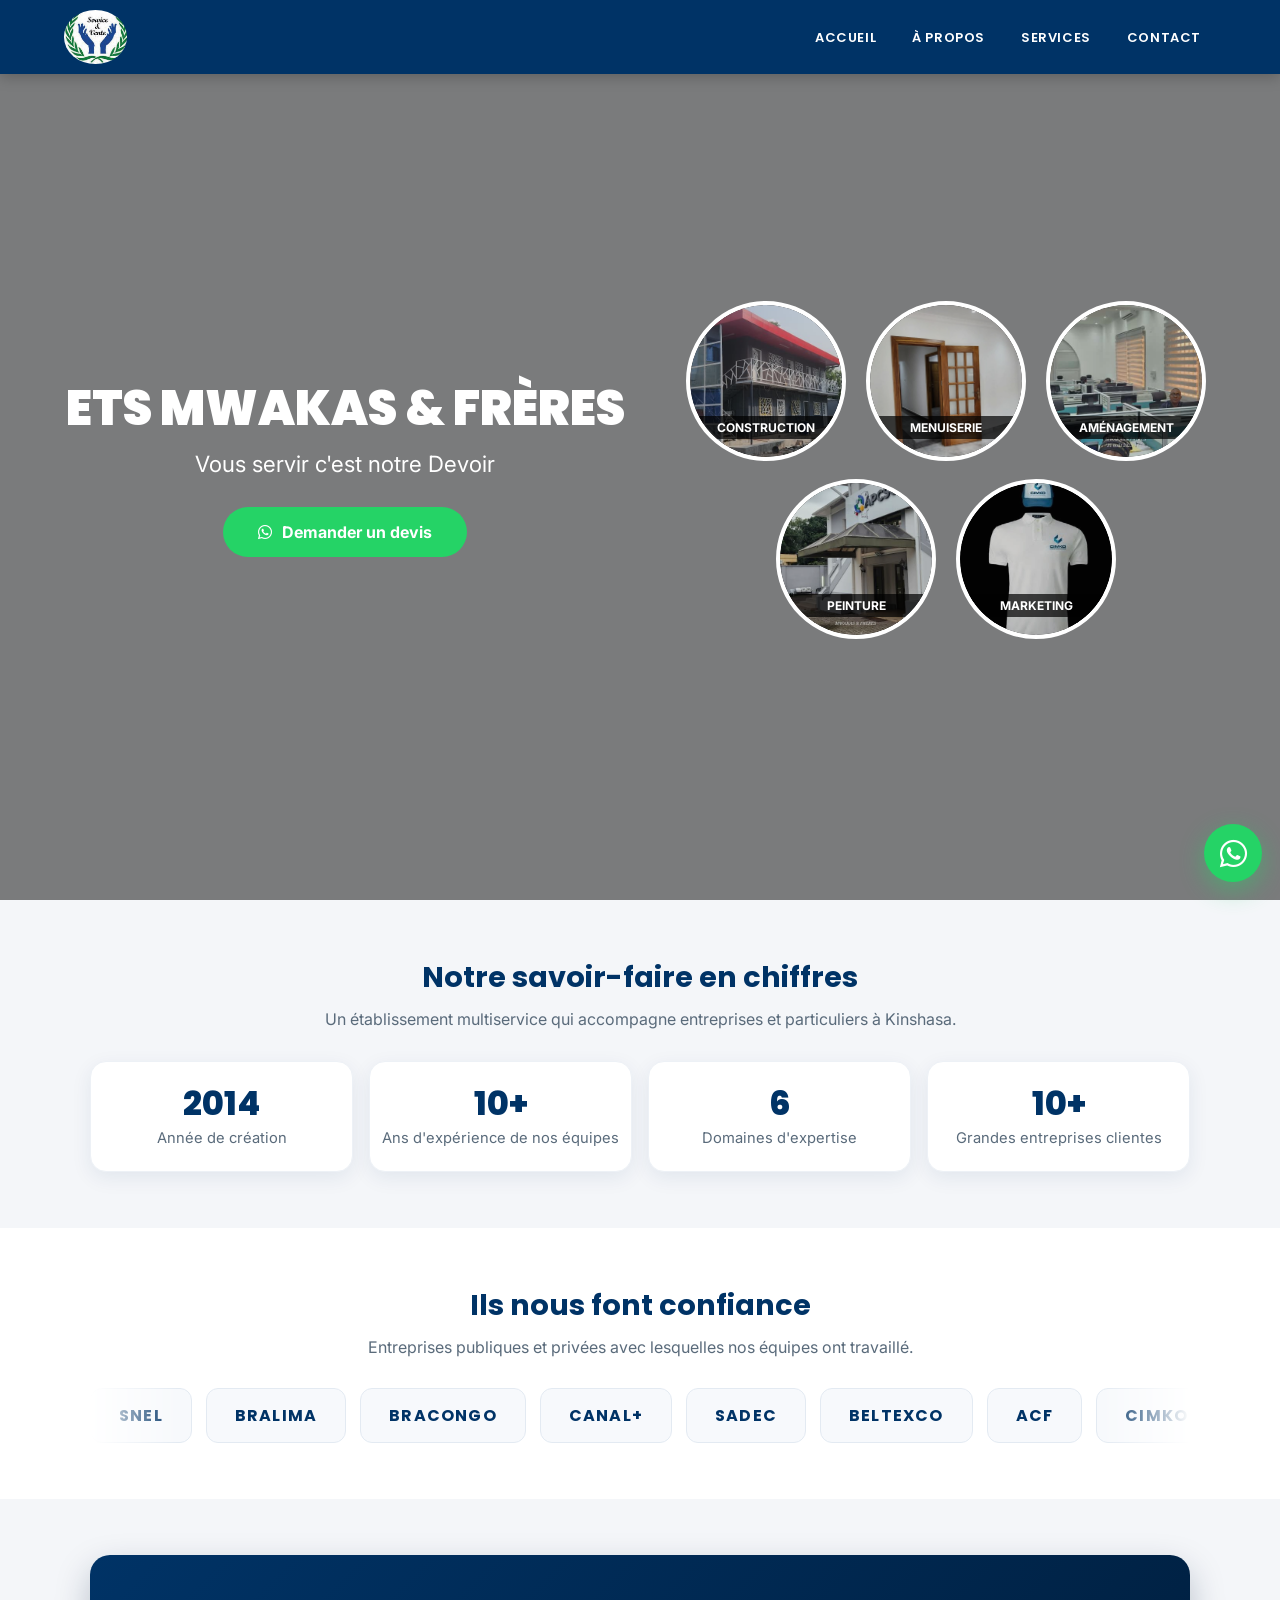
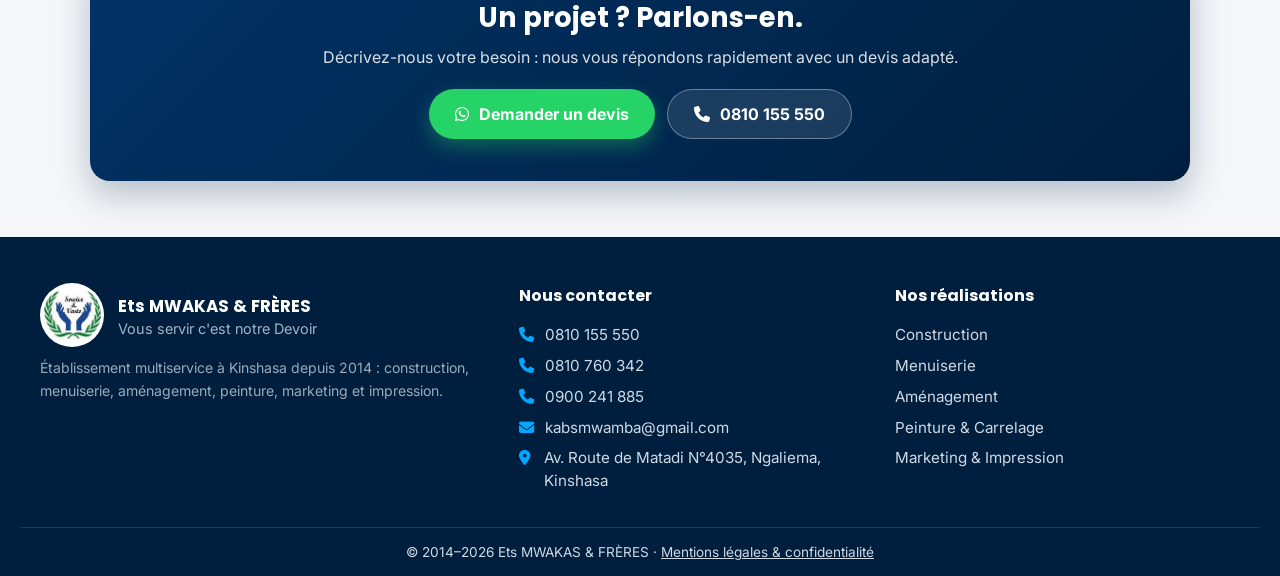
==== commit c99f291b: "Accueil : flèches et invitation retirées, halo lumineux continu autour des bulles Co-Authored-By: Cl" ====
--- a/index.html
+++ b/index.html
@@ -354,7 +354,6 @@
             </div>
 
             <div class="circle-grid">
-                <p class="circle-hint"><span><i class="fas fa-hand-pointer"></i> Découvrez nos réalisations</span></p>
                 <a href="portfolio-construction.html" class="circle-item">
                     <div class="circle-content">
                         <img src="images/construction/batiment-conteneurs-termine.jpg" alt="Construction">
--- a/site.css
+++ b/site.css
@@ -196,43 +196,25 @@
   .footer-bottom { padding-bottom: calc(80px + env(safe-area-inset-bottom)); }
 }
 
-/* ---------- Accueil : montrer que les bulles sont cliquables ---------- */
-.circle-hint { flex-basis: 100%; text-align: center; margin: 0 0 4px; }
-.circle-hint span { display: inline-flex; align-items: center; gap: 8px; color: #fff; font: 600 .9rem var(--font-text);
-                    background: rgba(0,0,0,.35); border: 1px solid rgba(255,255,255,.25); padding: 6px 14px; border-radius: 999px;
-                    -webkit-backdrop-filter: blur(4px); backdrop-filter: blur(4px); }
-.circle-hint i { color: var(--accent); }
-.circle-grid .circle-item { overflow: visible !important; cursor: pointer; transition: transform .25s ease, box-shadow .25s ease, border-color .25s ease !important; }
-/* petite flèche : le signe universel « on peut ouvrir » */
-.circle-grid .circle-item::after {
-  content: "\2192"; font-family: Arial, sans-serif; font-weight: 700; line-height: 1;
-  position: absolute; right: 4px; top: 4px; width: 32px; height: 32px; border-radius: 50%;
-  background: var(--accent); color: #fff; font-size: 17px; display: grid; place-items: center;
-  border: 2px solid #fff; box-shadow: 0 3px 10px rgba(0,0,0,.35); transition: transform .25s ease; z-index: 2;
+/* ---------- Accueil : halo lumineux qui invite à toucher les bulles ---------- */
+.circle-grid .circle-item { cursor: pointer; transition: transform .25s ease, border-color .25s ease !important;
+                            animation: bulle-lumiere 3s ease-in-out infinite; }
+.circle-grid .circle-item:nth-of-type(2) { animation-delay: .6s; }
+.circle-grid .circle-item:nth-of-type(3) { animation-delay: 1.2s; }
+.circle-grid .circle-item:nth-of-type(4) { animation-delay: 1.8s; }
+.circle-grid .circle-item:nth-of-type(5) { animation-delay: 2.4s; }
+@keyframes bulle-lumiere {
+  0%, 100% { box-shadow: 0 0 0 0 rgba(0,168,255,0), 0 0 6px rgba(0,168,255,.25); border-color: #fff; }
+  50% { box-shadow: 0 0 0 4px rgba(0,168,255,.35), 0 0 22px 6px rgba(0,168,255,.55); border-color: #bfe8ff; }
 }
 .circle-grid .circle-content img { transition: transform .4s ease, opacity .3s; }
 @media (hover: hover) {
-  .circle-grid .circle-item:hover { transform: translateY(-4px) scale(1.04) !important; border-color: var(--accent) !important;
-                                    box-shadow: 0 10px 28px rgba(0,168,255,.45) !important; }
-  .circle-grid .circle-item:hover::after { transform: translateX(3px); }
+  .circle-grid .circle-item:hover { transform: scale(1.05) !important; border-color: var(--accent) !important;
+                                    animation: none; box-shadow: 0 0 0 4px rgba(0,168,255,.45), 0 0 28px 8px rgba(0,168,255,.6) !important; }
   .circle-grid .circle-item:hover .circle-content img { transform: scale(1.08); opacity: 1; }
 }
 .circle-grid .circle-item:active { transform: scale(.95) !important; }
 .circle-grid .circle-item:focus-visible { outline: 3px solid var(--accent); outline-offset: 4px; }
-/* invitation discrète au chargement : un halo passe d'une bulle à l'autre, deux fois */
-.circle-grid .circle-item { animation: bulle-invite 1.6s ease-out 2; }
-.circle-grid .circle-item:nth-of-type(1) { animation-delay: .8s; }
-.circle-grid .circle-item:nth-of-type(2) { animation-delay: 1.05s; }
-.circle-grid .circle-item:nth-of-type(3) { animation-delay: 1.3s; }
-.circle-grid .circle-item:nth-of-type(4) { animation-delay: 1.55s; }
-.circle-grid .circle-item:nth-of-type(5) { animation-delay: 1.8s; }
-@keyframes bulle-invite {
-  0% { box-shadow: 0 0 0 0 rgba(0,168,255,.7); }
-  70% { box-shadow: 0 0 0 14px rgba(0,168,255,0); }
-  100% { box-shadow: 0 0 0 0 rgba(0,168,255,0); }
-}
-@media (max-width: 768px) {
-  .circle-hint span { font-size: .8rem; padding: 5px 12px; }
-  .circle-grid .circle-item::after { width: 26px; height: 26px; font-size: 14px; right: -1px; top: 1px; }
-}
-@media (prefers-reduced-motion: reduce) { .circle-grid .circle-item { animation: none; } }
+@media (prefers-reduced-motion: reduce) {
+  .circle-grid .circle-item { animation: none; box-shadow: 0 0 0 3px rgba(0,168,255,.4), 0 0 16px rgba(0,168,255,.45); }
+}
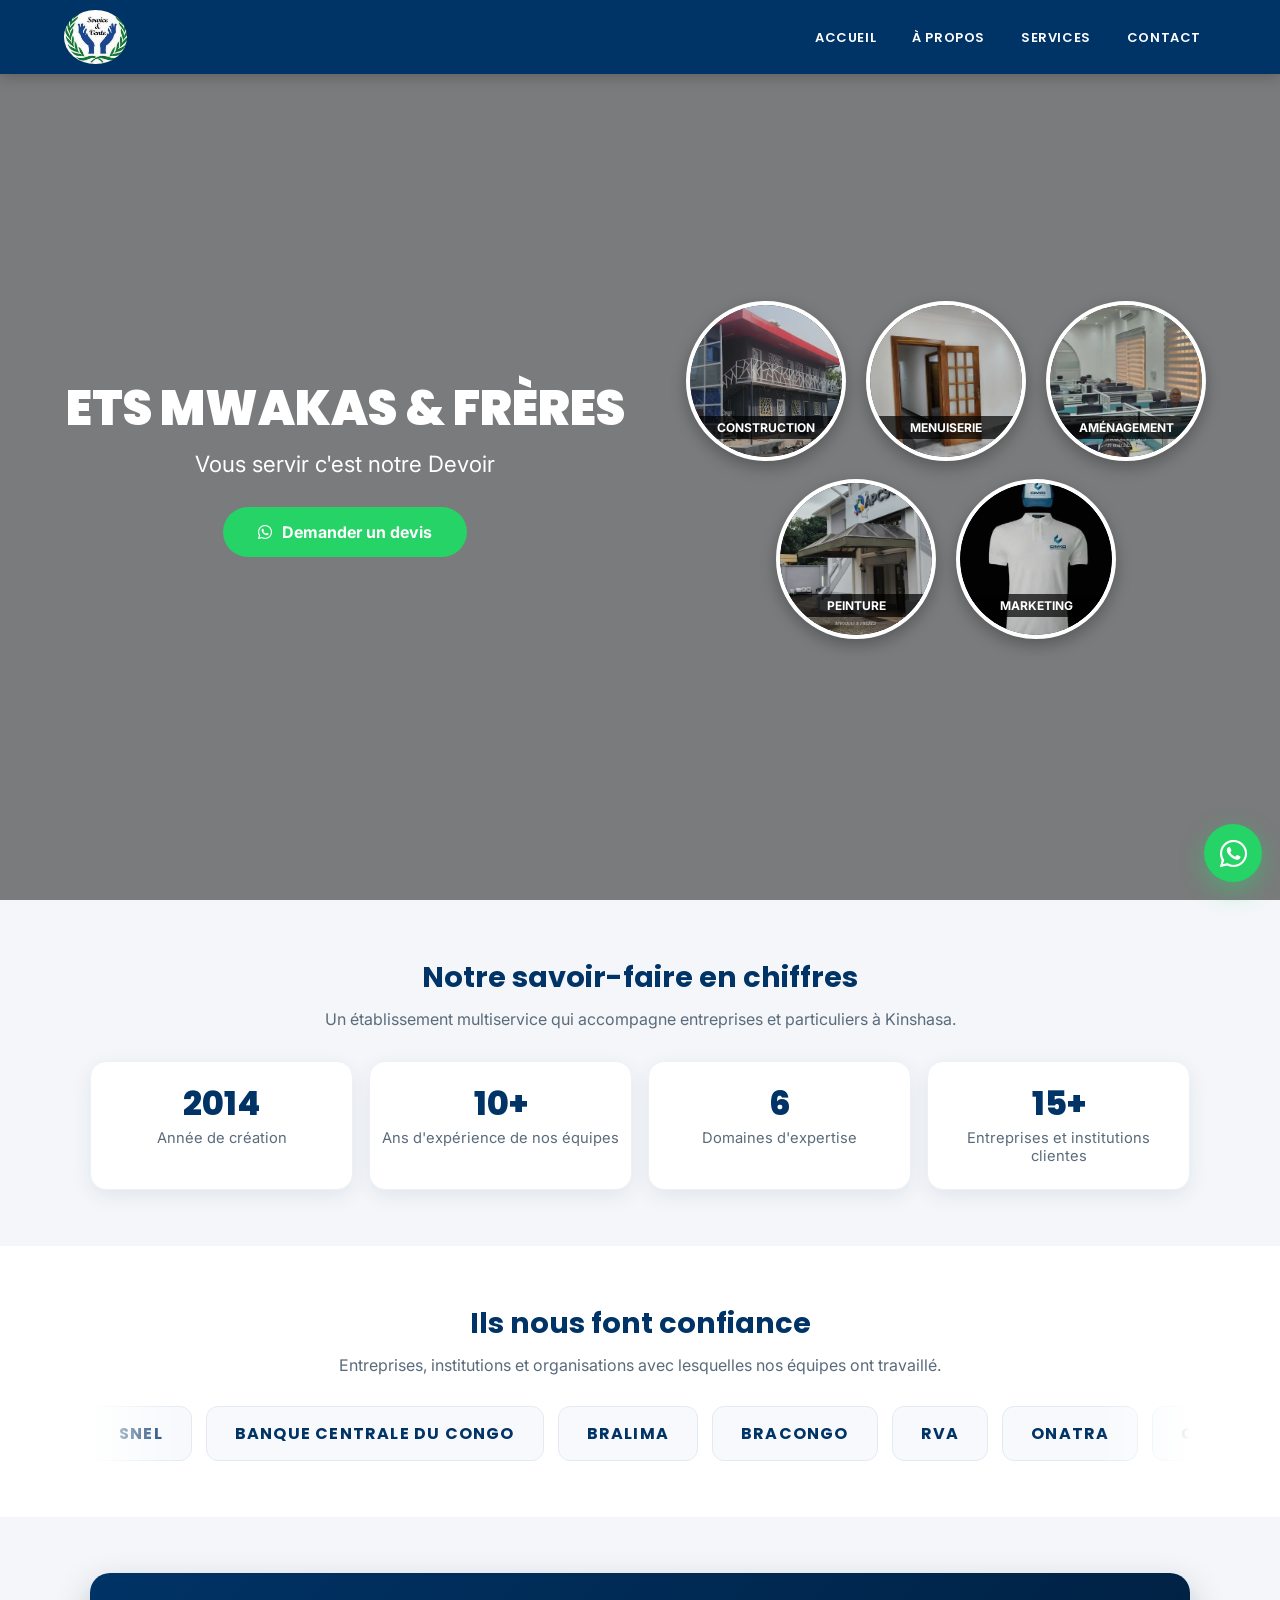
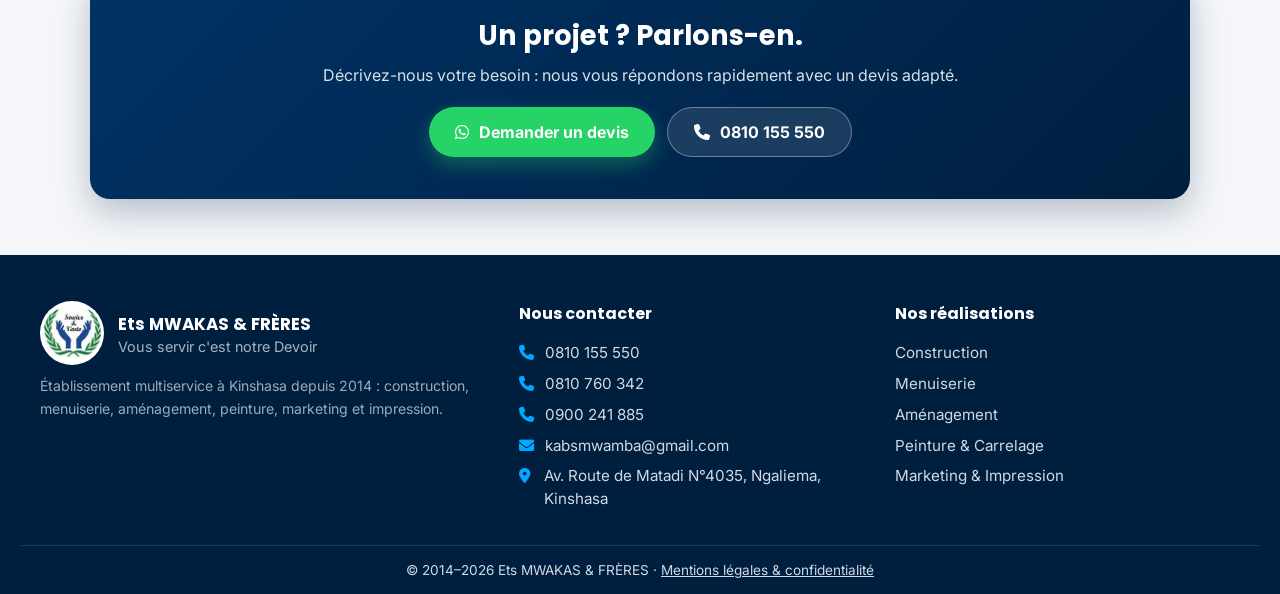
==== commit b5a06c0c: "Références : ajout de 9 nouveaux clients (BCC, RVA, ONATRA, Equity BCDC, Hôtel de la Monnaie, GIZ, A" ====
--- a/index.html
+++ b/index.html
@@ -317,7 +317,7 @@
     <nav>
         <div class="nav-container">
             <div class="logo">
-                <img src="images/site/logo.png" alt="Logo Ets MWAKAS &amp; FRÈRES">
+                <a href="index.html" aria-label="Retour à l'accueil"><img src="images/site/logo.png" alt="Logo Ets MWAKAS &amp; FRÈRES"></a>
             </div>
 
             <ul>
@@ -397,7 +397,7 @@
       <div class="stat"><b>2014</b><span>Année de création</span></div>
       <div class="stat"><b>10+</b><span>Ans d'expérience de nos équipes</span></div>
       <div class="stat"><b>6</b><span>Domaines d'expertise</span></div>
-      <div class="stat"><b>10+</b><span>Grandes entreprises clientes</span></div>
+      <div class="stat"><b>15+</b><span>Entreprises et institutions clientes</span></div>
     </div>
   </div>
 </div>
@@ -405,8 +405,8 @@
 <div class="band band-white">
   <div class="band-inner">
     <h2 class="band-title">Ils nous font confiance</h2>
-    <p class="band-sub">Entreprises publiques et privées avec lesquelles nos équipes ont travaillé.</p>
-    <div class="refs"><div class="refs-track"><span class="ref">SNEL</span><span class="ref">BRALIMA</span><span class="ref">BRACONGO</span><span class="ref">CANAL+</span><span class="ref">SADEC</span><span class="ref">BELTEXCO</span><span class="ref">ACF</span><span class="ref">CIMKO</span><span class="ref">INSS</span><span class="ref">Ets LEONIDAS</span><span class="ref" aria-hidden="true">SNEL</span><span class="ref" aria-hidden="true">BRALIMA</span><span class="ref" aria-hidden="true">BRACONGO</span><span class="ref" aria-hidden="true">CANAL+</span><span class="ref" aria-hidden="true">SADEC</span><span class="ref" aria-hidden="true">BELTEXCO</span><span class="ref" aria-hidden="true">ACF</span><span class="ref" aria-hidden="true">CIMKO</span><span class="ref" aria-hidden="true">INSS</span><span class="ref" aria-hidden="true">Ets LEONIDAS</span></div></div>
+    <p class="band-sub">Entreprises, institutions et organisations avec lesquelles nos équipes ont travaillé.</p>
+    <div class="refs"><div class="refs-track"><span class="ref">SNEL</span><span class="ref">BANQUE CENTRALE DU CONGO</span><span class="ref">BRALIMA</span><span class="ref">BRACONGO</span><span class="ref">RVA</span><span class="ref">ONATRA</span><span class="ref">CANAL+</span><span class="ref">EQUITY BCDC</span><span class="ref">HÔTEL DE LA MONNAIE</span><span class="ref">GIZ</span><span class="ref">SADEC</span><span class="ref">APCSC</span><span class="ref">INSS</span><span class="ref">HEC-KINSHASA</span><span class="ref">BELTEXCO</span><span class="ref">ACF</span><span class="ref">CIMKO</span><span class="ref">CM SERVICE &amp; LOGISTIQUE</span><span class="ref">Ets LEONIDAS</span><span class="ref" aria-hidden="true">SNEL</span><span class="ref" aria-hidden="true">BANQUE CENTRALE DU CONGO</span><span class="ref" aria-hidden="true">BRALIMA</span><span class="ref" aria-hidden="true">BRACONGO</span><span class="ref" aria-hidden="true">RVA</span><span class="ref" aria-hidden="true">ONATRA</span><span class="ref" aria-hidden="true">CANAL+</span><span class="ref" aria-hidden="true">EQUITY BCDC</span><span class="ref" aria-hidden="true">HÔTEL DE LA MONNAIE</span><span class="ref" aria-hidden="true">GIZ</span><span class="ref" aria-hidden="true">SADEC</span><span class="ref" aria-hidden="true">APCSC</span><span class="ref" aria-hidden="true">INSS</span><span class="ref" aria-hidden="true">HEC-KINSHASA</span><span class="ref" aria-hidden="true">BELTEXCO</span><span class="ref" aria-hidden="true">ACF</span><span class="ref" aria-hidden="true">CIMKO</span><span class="ref" aria-hidden="true">CM SERVICE &amp; LOGISTIQUE</span><span class="ref" aria-hidden="true">Ets LEONIDAS</span></div></div>
   </div>
 </div>
 
--- a/site.css
+++ b/site.css
@@ -196,25 +196,22 @@
   .footer-bottom { padding-bottom: calc(80px + env(safe-area-inset-bottom)); }
 }
 
-/* ---------- Accueil : halo lumineux qui invite à toucher les bulles ---------- */
-.circle-grid .circle-item { cursor: pointer; transition: transform .25s ease, border-color .25s ease !important;
-                            animation: bulle-lumiere 3s ease-in-out infinite; }
-.circle-grid .circle-item:nth-of-type(2) { animation-delay: .6s; }
-.circle-grid .circle-item:nth-of-type(3) { animation-delay: 1.2s; }
-.circle-grid .circle-item:nth-of-type(4) { animation-delay: 1.8s; }
-.circle-grid .circle-item:nth-of-type(5) { animation-delay: 2.4s; }
-@keyframes bulle-lumiere {
-  0%, 100% { box-shadow: 0 0 0 0 rgba(0,168,255,0), 0 0 6px rgba(0,168,255,.25); border-color: #fff; }
-  50% { box-shadow: 0 0 0 4px rgba(0,168,255,.35), 0 0 22px 6px rgba(0,168,255,.55); border-color: #bfe8ff; }
-}
-.circle-grid .circle-content img { transition: transform .4s ease, opacity .3s; }
+/* ---------- Accueil : les bulles « respirent » doucement pour montrer qu'on peut appuyer ---------- */
+.circle-grid .circle-item { cursor: pointer; box-shadow: 0 6px 16px rgba(0,0,0,.28);
+                            animation: bulle-respire 3.2s ease-in-out infinite; transform-origin: center; }
+.circle-grid .circle-item:nth-of-type(2) { animation-delay: .5s; }
+.circle-grid .circle-item:nth-of-type(3) { animation-delay: 1s; }
+.circle-grid .circle-item:nth-of-type(4) { animation-delay: 1.5s; }
+.circle-grid .circle-item:nth-of-type(5) { animation-delay: 2s; }
+@keyframes bulle-respire {
+  0%, 100% { transform: scale(1); }
+  50% { transform: scale(1.04); }
+}
+.circle-grid .circle-content img { transition: transform .4s ease; }
 @media (hover: hover) {
-  .circle-grid .circle-item:hover { transform: scale(1.05) !important; border-color: var(--accent) !important;
-                                    animation: none; box-shadow: 0 0 0 4px rgba(0,168,255,.45), 0 0 28px 8px rgba(0,168,255,.6) !important; }
-  .circle-grid .circle-item:hover .circle-content img { transform: scale(1.08); opacity: 1; }
-}
-.circle-grid .circle-item:active { transform: scale(.95) !important; }
+  .circle-grid .circle-item:hover { animation-play-state: paused; }
+  .circle-grid .circle-item:hover .circle-content img { transform: scale(1.08); }
+}
+.circle-grid .circle-item:active { animation: none; transform: scale(.95) !important; }
 .circle-grid .circle-item:focus-visible { outline: 3px solid var(--accent); outline-offset: 4px; }
-@media (prefers-reduced-motion: reduce) {
-  .circle-grid .circle-item { animation: none; box-shadow: 0 0 0 3px rgba(0,168,255,.4), 0 0 16px rgba(0,168,255,.45); }
-}
+@media (prefers-reduced-motion: reduce) { .circle-grid .circle-item { animation: none; } }
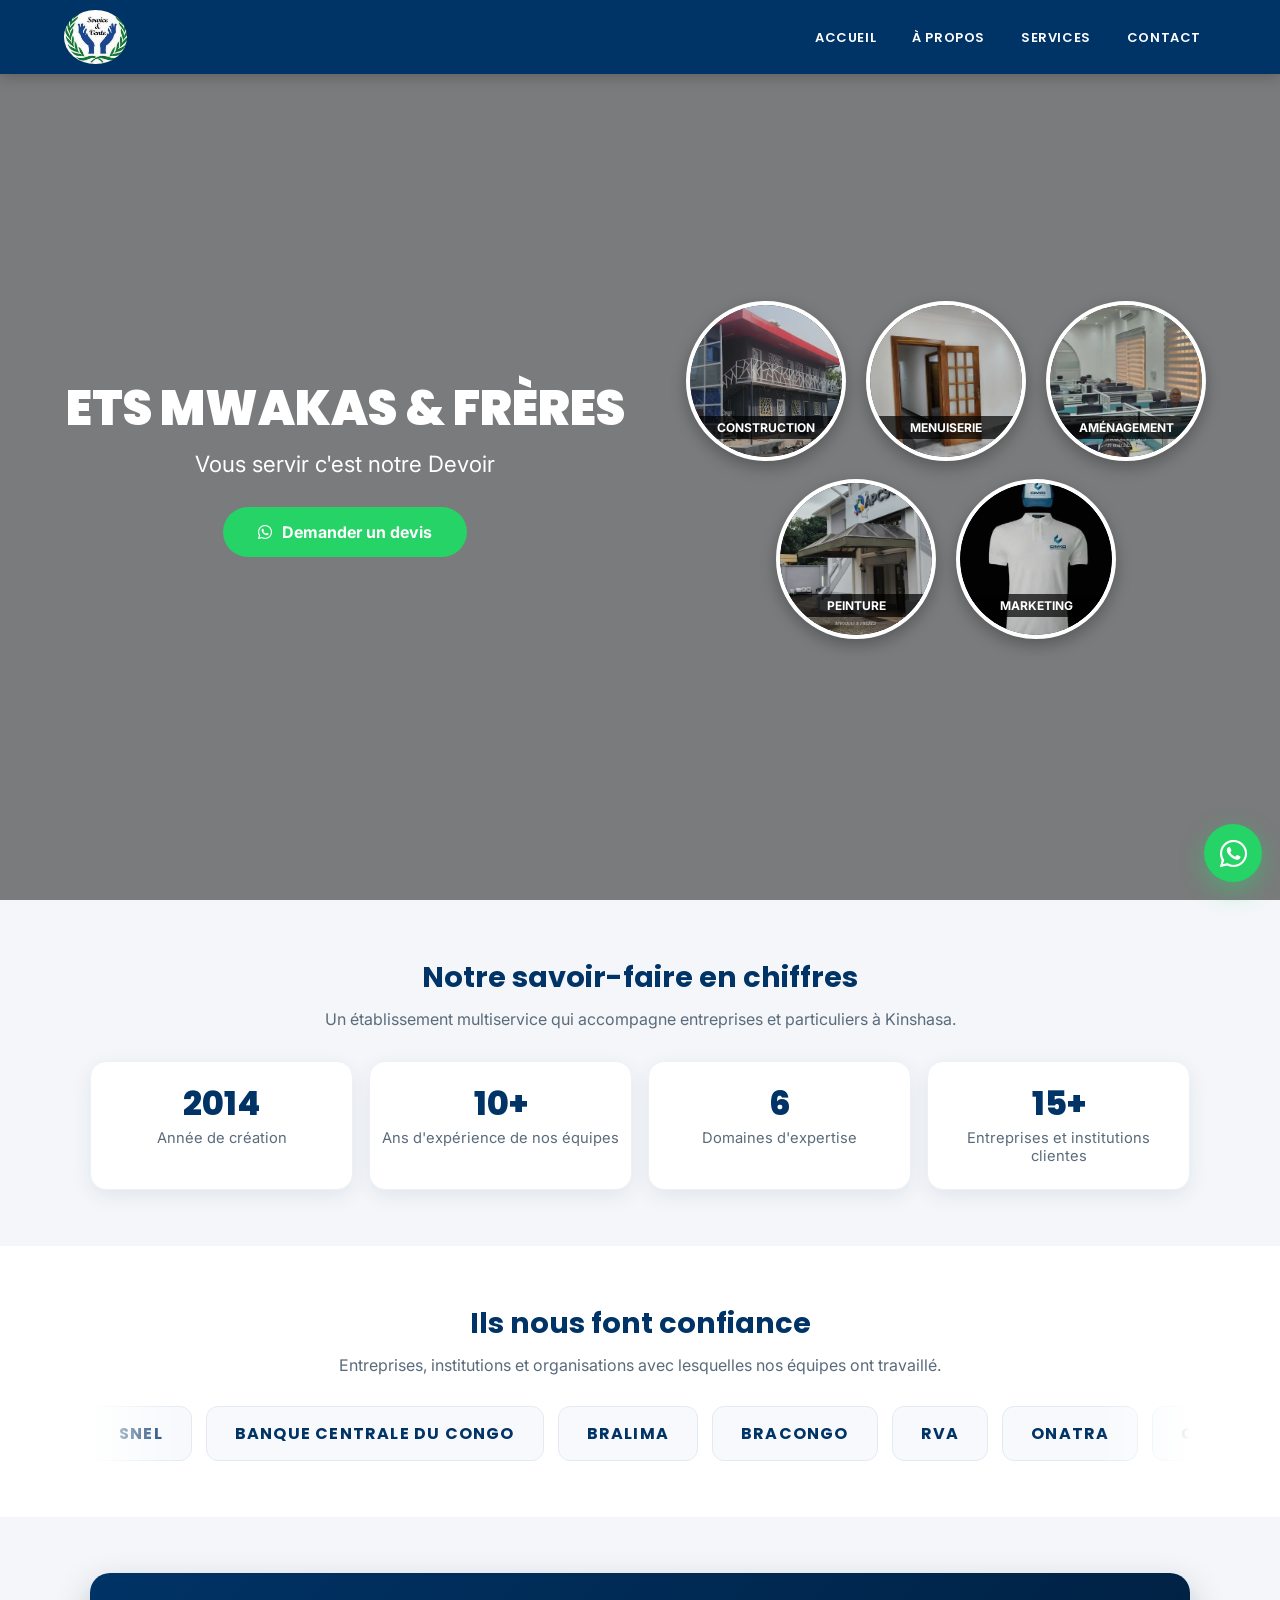
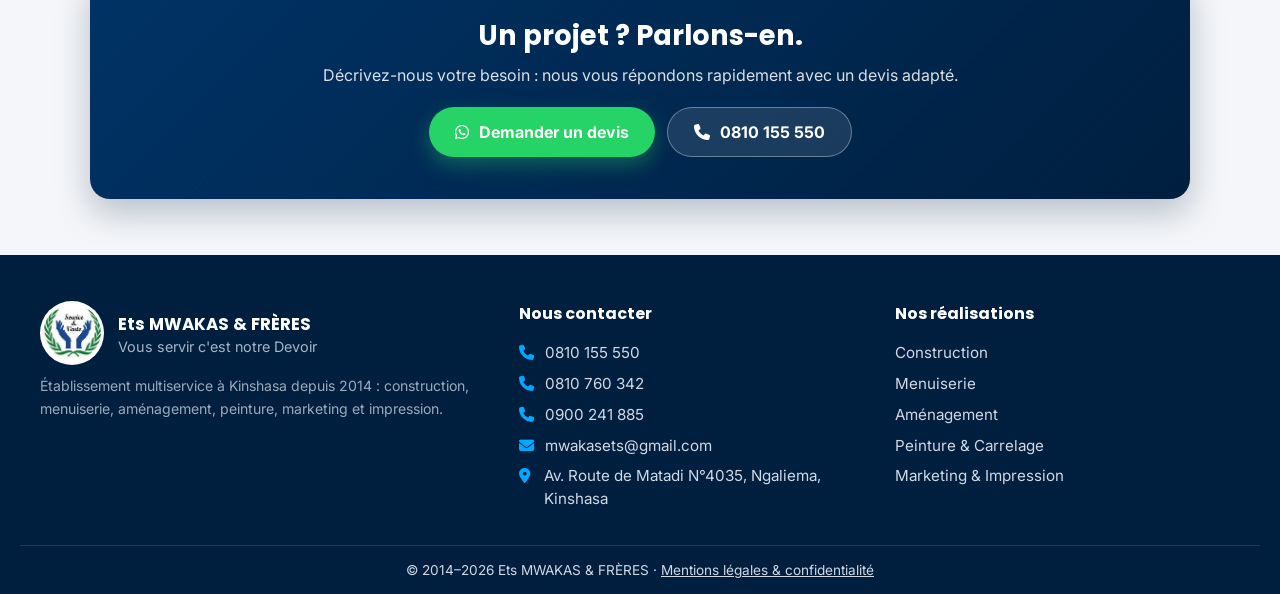
==== commit c8220eb4: "Contact : nouvelle adresse e-mail de l'entreprise (mwakasets@gmail.com)" ====
--- a/index.html
+++ b/index.html
@@ -439,7 +439,7 @@
       <a href="tel:+243810155550"><i class="fas fa-phone"></i> 0810 155 550</a>
       <a href="tel:+243810760342"><i class="fas fa-phone"></i> 0810 760 342</a>
       <a href="tel:+243900241885"><i class="fas fa-phone"></i> 0900 241 885</a>
-      <a href="mailto:kabsmwamba@gmail.com"><i class="fas fa-envelope"></i> kabsmwamba@gmail.com</a>
+      <a href="mailto:mwakasets@gmail.com"><i class="fas fa-envelope"></i> mwakasets@gmail.com</a>
       <p><i class="fas fa-location-dot"></i> Av. Route de Matadi N°4035, Ngaliema, Kinshasa</p>
     </div>
     <div class="f-col">
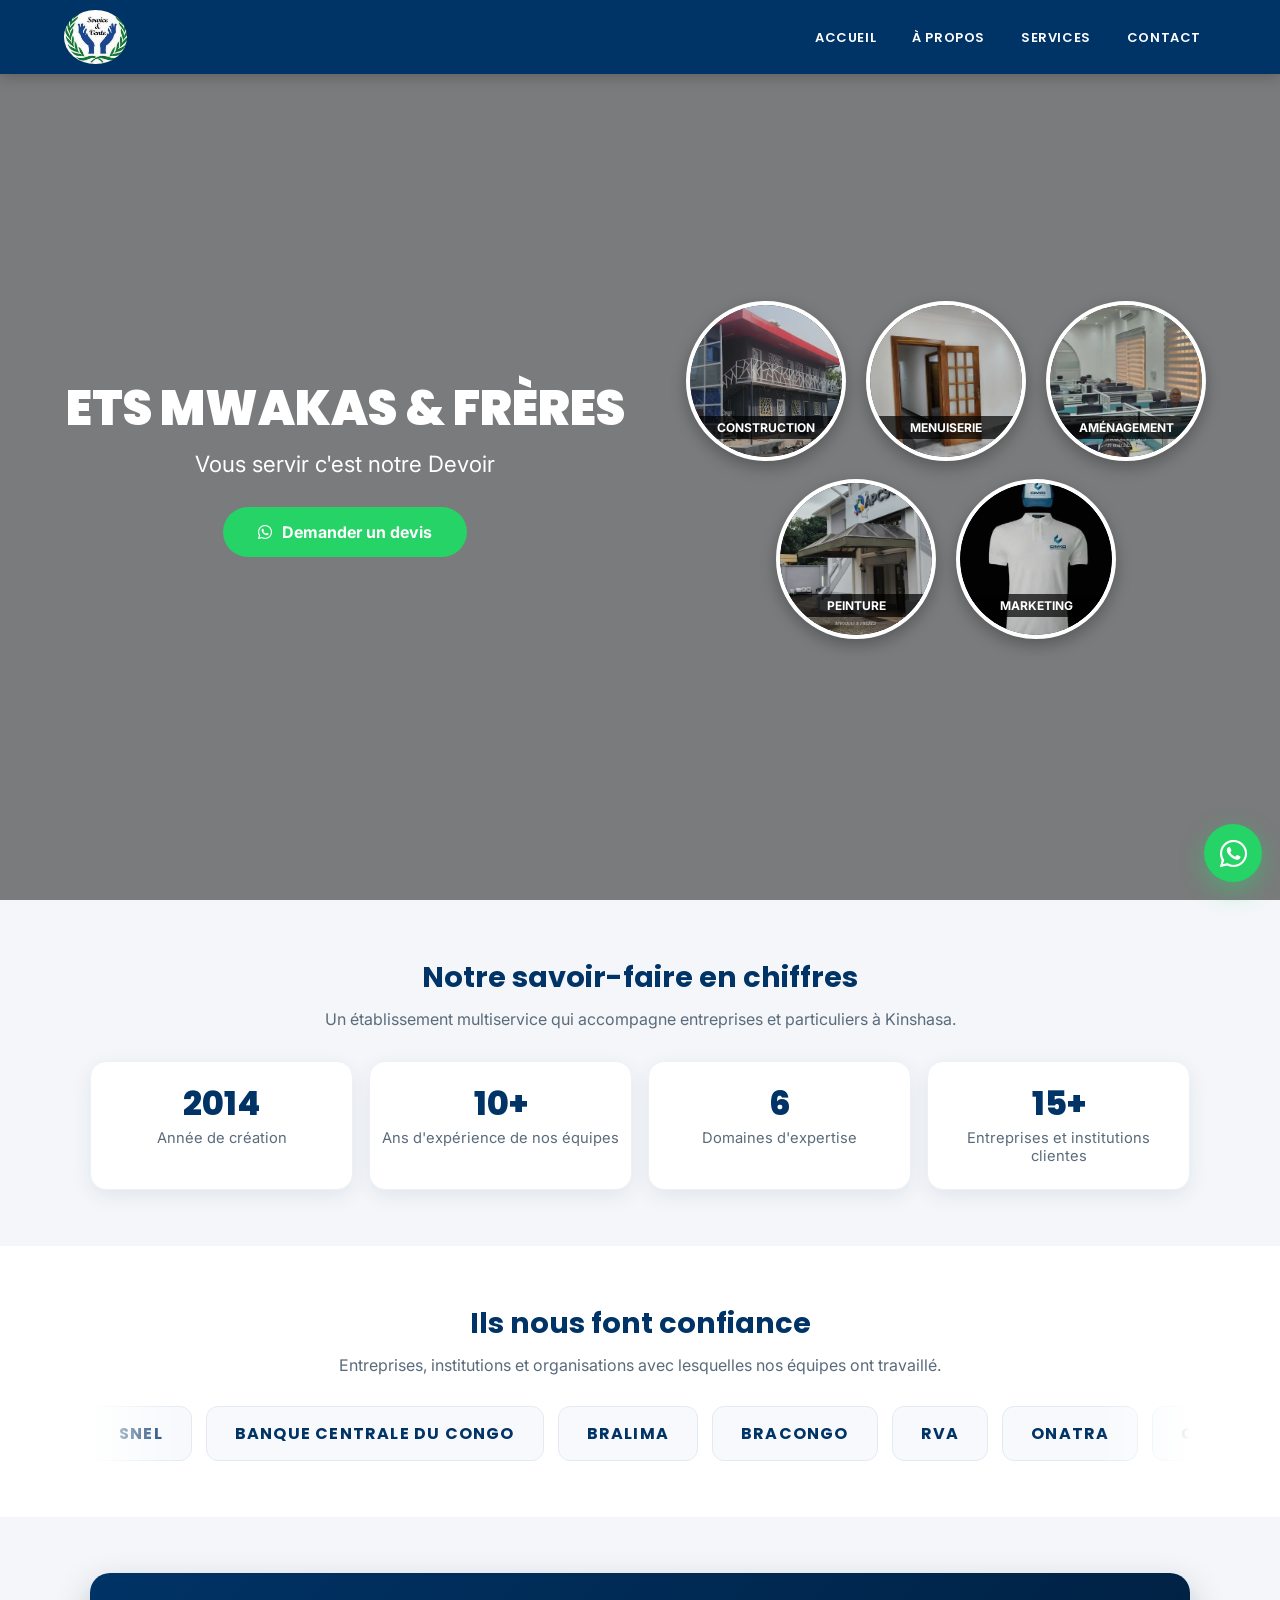
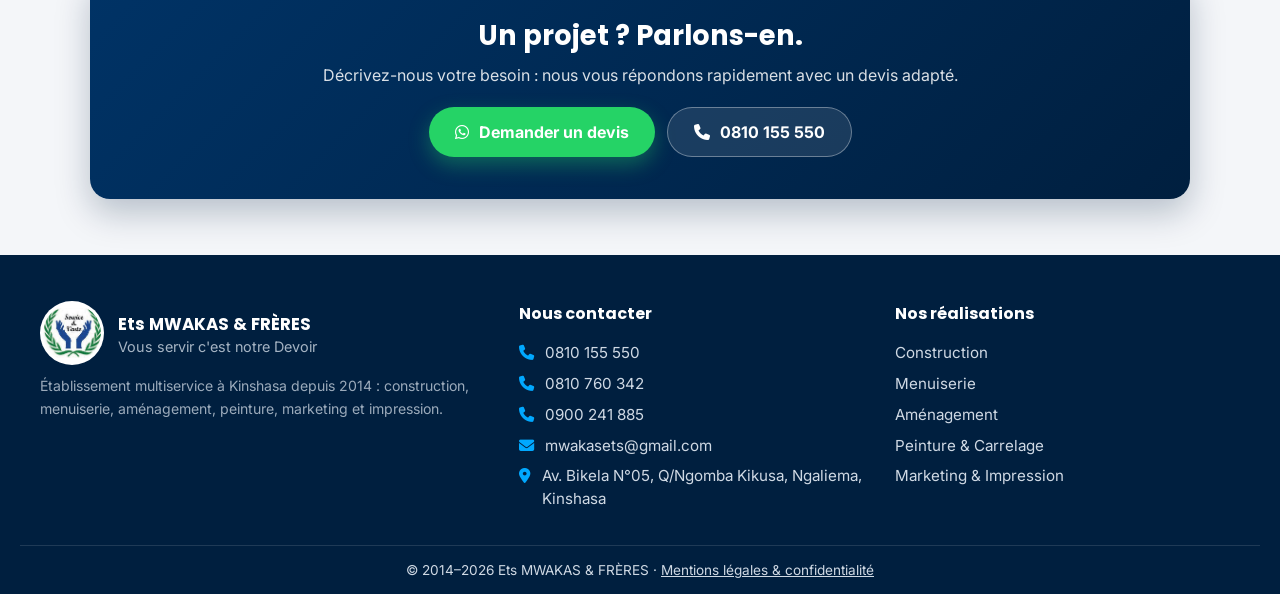
==== commit f571ffaa: "Nouvelle adresse (Av. Bikela N°05, Ngomba Kikusa) avec référence et carte mise à jour Co-Authored-By" ====
--- a/index.html
+++ b/index.html
@@ -440,7 +440,7 @@
       <a href="tel:+243810760342"><i class="fas fa-phone"></i> 0810 760 342</a>
       <a href="tel:+243900241885"><i class="fas fa-phone"></i> 0900 241 885</a>
       <a href="mailto:mwakasets@gmail.com"><i class="fas fa-envelope"></i> mwakasets@gmail.com</a>
-      <p><i class="fas fa-location-dot"></i> Av. Route de Matadi N°4035, Ngaliema, Kinshasa</p>
+      <p><i class="fas fa-location-dot"></i> Av. Bikela N°05, Q/Ngomba Kikusa, Ngaliema, Kinshasa</p>
     </div>
     <div class="f-col">
       <h4>Nos réalisations</h4>
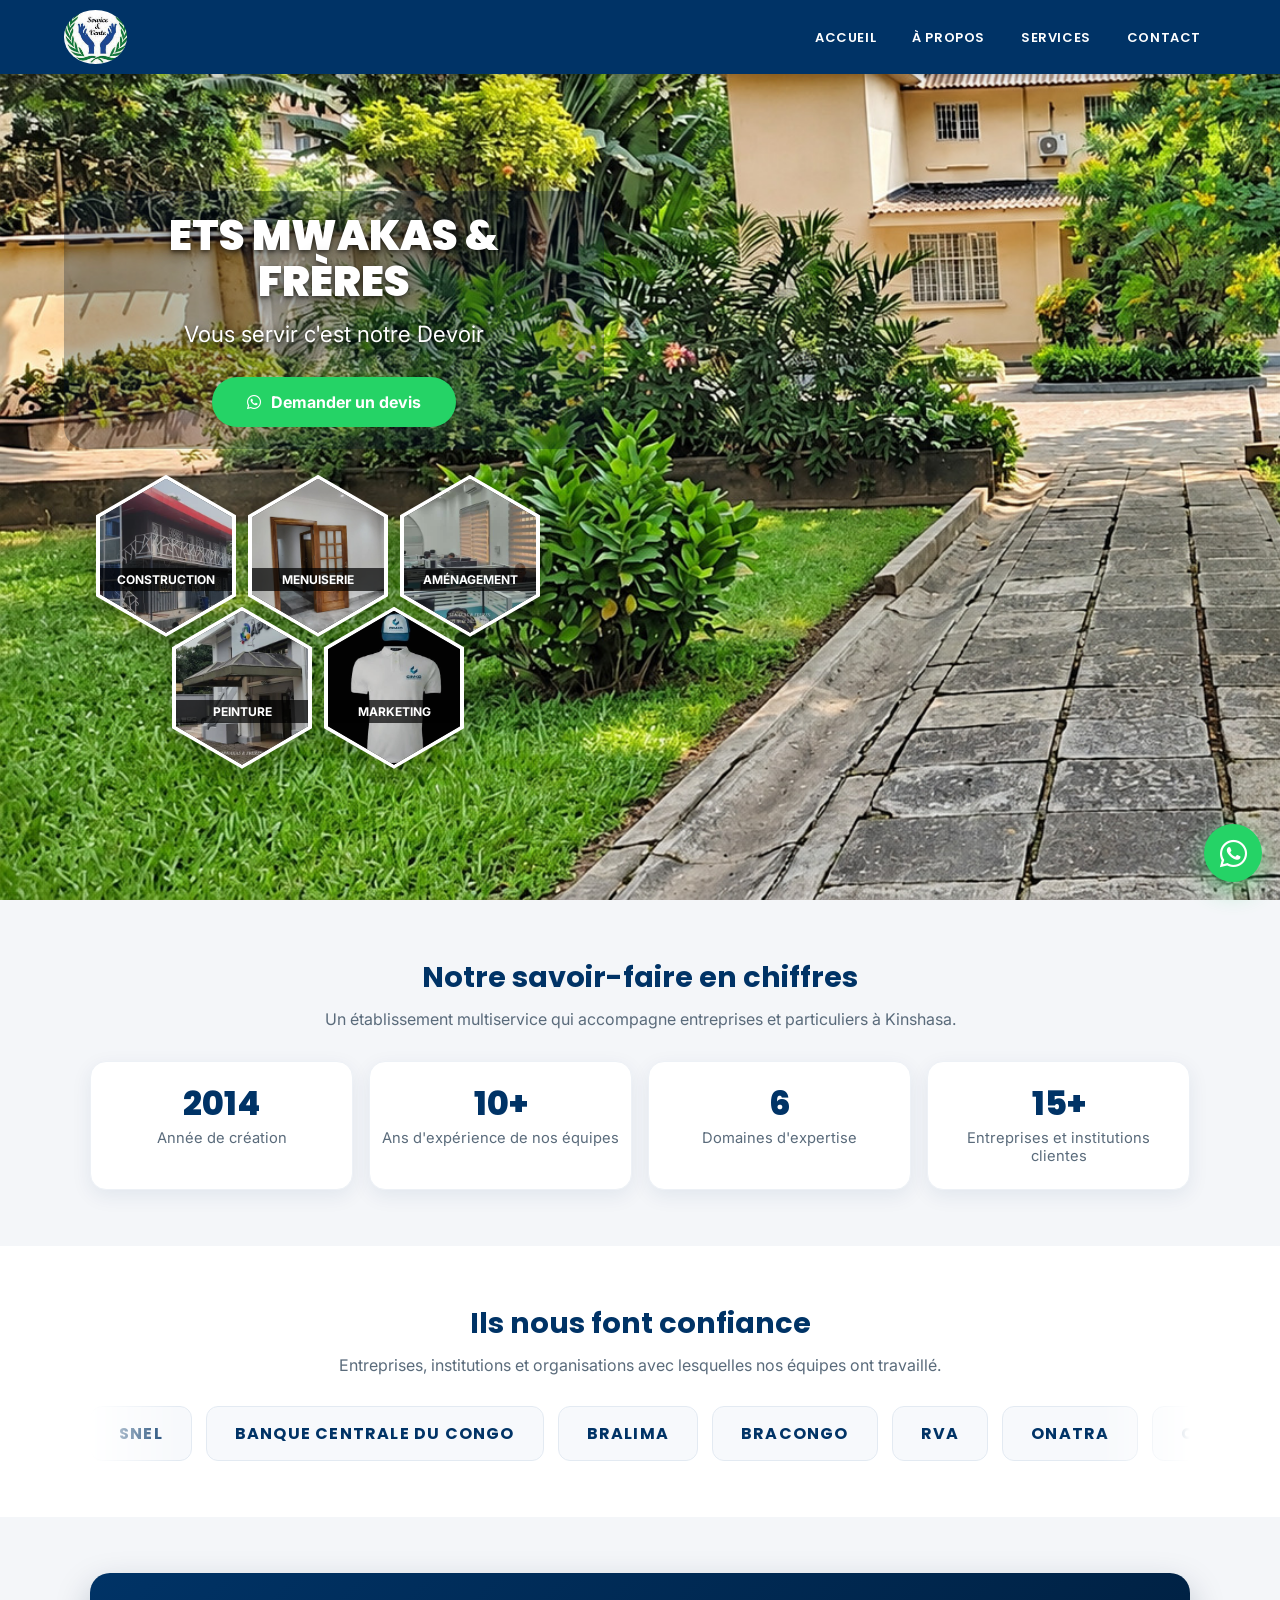
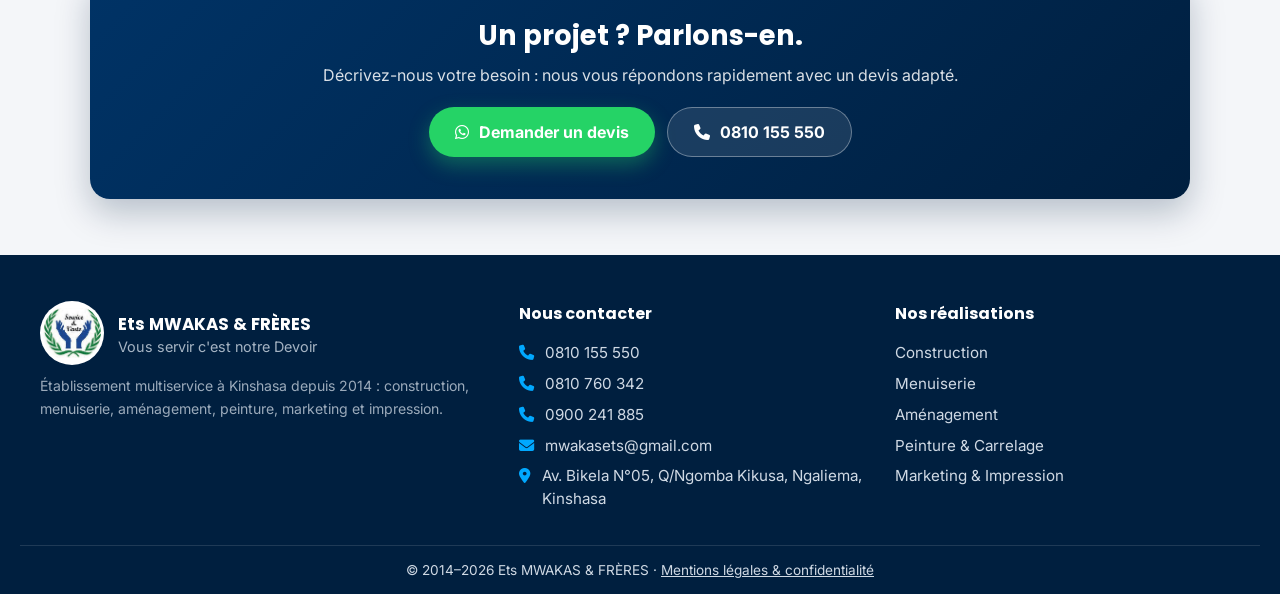
==== commit aa41f05e: "Accueil : nouvelle photo de fond nette et lumineuse, texte et hexagones à gauche sur ordinateur Co-A" ====
--- a/index.html
+++ b/index.html
@@ -100,8 +100,7 @@
             position: relative;
             width: 100%;
             min-height: 100vh;
-            background: linear-gradient(rgba(0, 0, 0, 0.5), rgba(0, 0, 0, 0.5)), 
-                        url('https://i.postimg.cc/sBZvbx2p/PEPEP.jpg') center/cover no-repeat;
+            background: url('images/site/fond-accueil.jpg') 62% center/cover no-repeat;
             display: flex;
             align-items: center;
         }
--- a/site.css
+++ b/site.css
@@ -215,3 +215,37 @@
 .circle-grid .circle-item:active { animation: none; transform: scale(.95) !important; }
 .circle-grid .circle-item:focus-visible { outline: 3px solid var(--accent); outline-offset: 4px; }
 @media (prefers-reduced-motion: reduce) { .circle-grid .circle-item { animation: none; } }
+
+/* ---------- Accueil : bulles en hexagones, disposées en nid d'abeille ---------- */
+.circle-grid { --w: 150px; --h: 173px; --g: 14px; filter: drop-shadow(0 8px 14px rgba(0,0,0,.35));
+               gap: 0 var(--g) !important; width: calc(3 * var(--w) + 2 * var(--g) + 4px) !important; }
+.circle-grid .circle-item, .circle-grid .circle-item:nth-child(n) {
+  width: var(--w) !important; height: var(--h) !important; border: 0 !important; border-radius: 0 !important;
+  background: #fff !important; padding: 4px !important; box-shadow: none !important; overflow: hidden !important;
+  clip-path: polygon(50% 0, 100% 25%, 100% 75%, 50% 100%, 0 75%, 0 25%);
+}
+.circle-grid .circle-item:nth-of-type(4), .circle-grid .circle-item:nth-of-type(5) {
+  margin-top: calc(var(--g) * .866 - var(--h) * .25) !important; }
+.circle-grid .circle-content { border-radius: 0 !important;
+  clip-path: polygon(50% 0, 100% 25%, 100% 75%, 50% 100%, 0 75%, 0 25%); }
+.circle-grid .circle-content span { bottom: 27% !important; }
+@media (max-width: 768px) {
+  .circle-grid { --w: 100px; --h: 115px; --g: 10px; }
+  .circle-grid .circle-item, .circle-grid .circle-item:nth-child(n) { padding: 3px !important; }
+}
+
+/* ---------- Accueil : photo de fond nette et lumineuse (sans voile sombre) ---------- */
+.hero-text h1, .hero-text p { text-shadow: 0 2px 4px rgba(0,0,0,.55), 0 4px 18px rgba(0,0,0,.45); }
+.hero-text { background: rgba(0,20,40,.28); border-radius: 22px; padding: 22px 26px; flex-grow: 0 !important; }
+@media (max-width: 768px) {
+  .hero { background-position: 66% center !important; }
+  .hero-text { padding: 16px 18px; }
+}
+@media (min-width: 769px) {
+  .hero { background-position: left center !important; }
+  .hero-overlay { flex-direction: column !important; align-items: flex-start !important; justify-content: center !important;
+                  gap: 26px !important; padding: 100px 5% 40px !important; }
+  .hero-text, .circle-grid { width: min(540px, 46vw) !important; margin: 0 !important; }
+  .hero-text h1 { font-size: 2.6rem !important; }
+  .circle-grid { --w: 140px; --h: 162px; --g: 12px; width: calc(3 * var(--w) + 2 * var(--g) + 4px) !important; margin-left: 30px !important; }
+}
